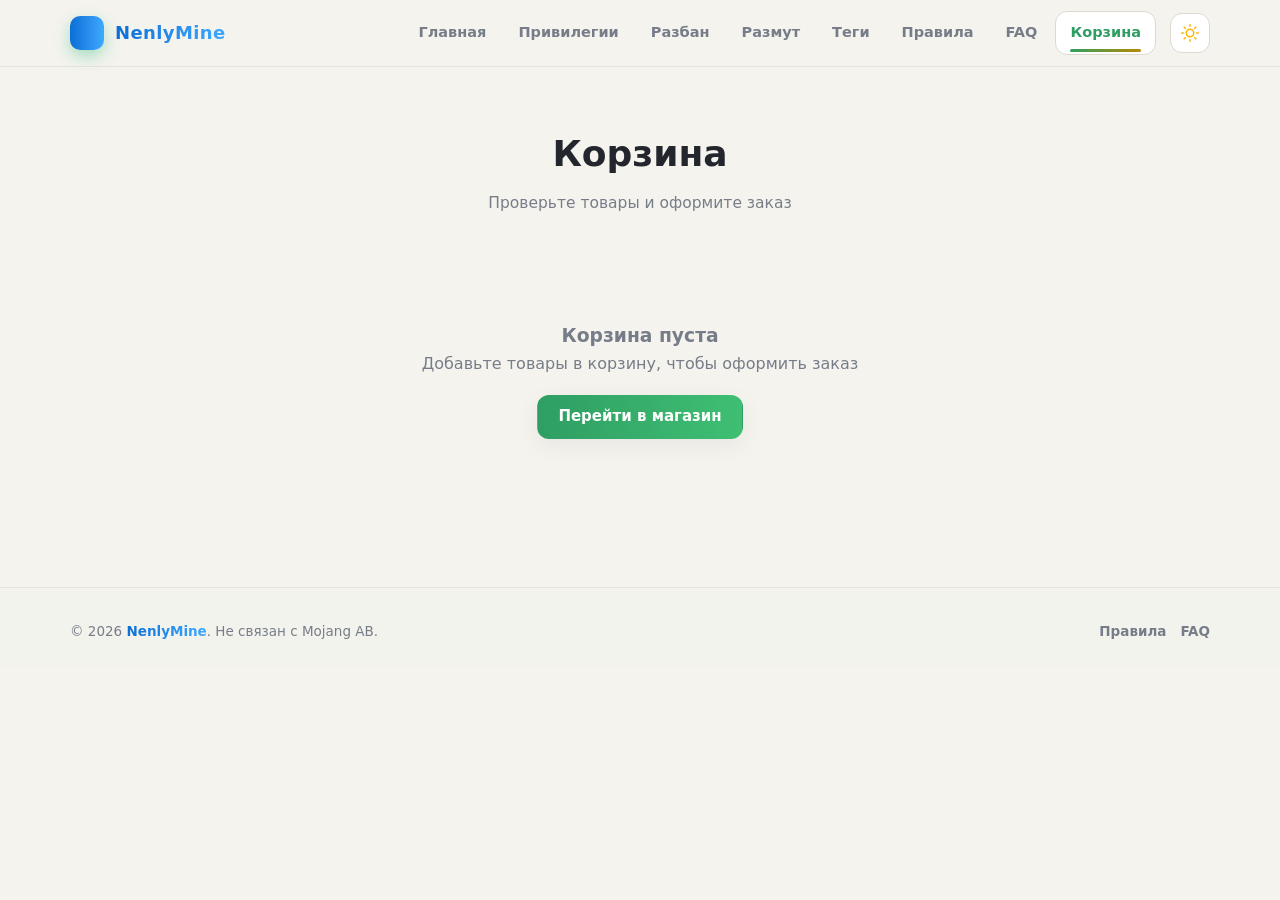
==== cart.html @ f36099b1 "Корзина: cart.html, переписанный script.js, кейсы и теги, batch-выдача с промокодами; .gitignore: pr" ====
<!DOCTYPE html>
<html lang="ru">
<head>
    <meta charset="UTF-8">
    <meta name="viewport" content="width=device-width, initial-scale=1.0">
    <title>NenlyMine — Корзина</title>
    <link rel="stylesheet" href="style.css?v=10">
    <script>try{if(localStorage.getItem('nenlymine-theme')==='dark'){document.documentElement.setAttribute('data-theme','dark');}}catch(e){}</script>
</head>
<body>
    <header class="site-header">
        <div class="container">
            <a href="index.html" class="logo">
                <span class="logo-block"></span>
                <span class="logo-text">NenlyMine</span>
            </a>
            <nav class="nav" id="siteNav">
                <a href="index.html">Главная</a>
                <a href="privileges.html">Привилегии</a>
                <a href="unban.html">Разбан</a>
                <a href="unmute.html">Размут</a>
                <a href="titles.html">Теги</a>
                <a href="rules.html">Правила</a>
                <a href="faq.html">FAQ</a>
                <a href="cart.html" class="active cart-link">
                    Корзина
                    <span id="cartBadge" class="cart-count" style="display:none"></span>
                </a>
            </nav>
            <button class="theme-toggle" id="themeToggle" type="button" aria-label="Переключить тему">
                <svg class="icon-moon" viewBox="0 0 24 24" width="18" height="18" fill="none" stroke="currentColor" stroke-width="2" stroke-linecap="round" stroke-linejoin="round"><path d="M21 12.79A9 9 0 1 1 11.21 3 7 7 0 0 0 21 12.79z"/></svg>
                <svg class="icon-sun" viewBox="0 0 24 24" width="18" height="18" fill="none" stroke="currentColor" stroke-width="2" stroke-linecap="round" stroke-linejoin="round"><circle cx="12" cy="12" r="5"/><line x1="12" y1="1" x2="12" y2="3"/><line x1="12" y1="21" x2="12" y2="23"/><line x1="4.22" y1="4.22" x2="5.64" y2="5.64"/><line x1="18.36" y1="18.36" x2="19.78" y2="19.78"/><line x1="1" y1="12" x2="3" y2="12"/><line x1="21" y1="12" x2="23" y2="12"/><line x1="4.22" y1="19.78" x2="5.64" y2="18.36"/><line x1="18.36" y1="5.64" x2="19.78" y2="4.22"/></svg>
            </button>
            <button class="hamburger" id="menuToggle" type="button" aria-label="Открыть меню" aria-expanded="false">
                <svg class="icon-burger" viewBox="0 0 24 24" width="18" height="18" fill="none" stroke="currentColor" stroke-width="2" stroke-linecap="round"><line x1="4" y1="7" x2="20" y2="7"/><line x1="4" y1="12" x2="20" y2="12"/><line x1="4" y1="17" x2="20" y2="17"/></svg>
                <svg class="icon-close" viewBox="0 0 24 24" width="18" height="18" fill="none" stroke="currentColor" stroke-width="2" stroke-linecap="round"><line x1="6" y1="6" x2="18" y2="18"/><line x1="18" y1="6" x2="6" y2="18"/></svg>
            </button>
        </div>
    </header>

    <main>
        <section class="page-hero">
            <div class="container">
                <h1 class="page-hero-title">Корзина</h1>
                <p class="page-hero-sub">Проверьте товары и оформите заказ</p>
            </div>
        </section>

        <section class="section">
            <div class="container container-narrow">
                <div class="cart-page">
                    <div id="cartEmpty" class="cart-empty">
                        
                        <h3>Корзина пуста</h3>
                        <p>Добавьте товары в корзину, чтобы оформить заказ</p>
                        <a href="privileges.html" class="btn btn-primary" style="margin-top:18px">Перейти в магазин</a>
                    </div>

                    <div id="cartList"></div>

                    <form id="orderForm" class="form-card">
                        <div class="card">
                            <h3 class="card-title">Оформление заказа</h3>

                            <div class="form-line">
                                <label for="nick">Ник игрока</label>
                                <input id="nick" name="nick" type="text" placeholder="Например: Steve" autocomplete="off" required>
                            </div>

                            <div id="qtyWrap" class="form-line" style="display:none">
                                <label for="qty">Количество кейсов</label>
                                <input id="qty" name="qty" type="number" min="1" max="999" value="1" inputmode="numeric">
                                <small class="form-hint">Применяется к каждому кейсу в корзине. С промокодом будет начислен бонус.</small>
                            </div>

                            <div id="promoWrap" class="form-line" style="display:none">
                                <label for="promo">Промокод</label>
                                <input id="promo" name="promo" type="text" placeholder="Необязательно" autocomplete="off" spellcheck="false">
                            </div>

                            <div class="cart-summary">
                                <div class="line">
                                    <span>Итого</span>
                                    <span class="price-total" id="cartSum">0 ₽</span>
                                </div>
                            </div>

                            <button type="submit" class="btn btn-primary btn-big">Оформить заказ</button>
                            <div id="orderResult" class="order-result"></div>

                            <details class="api-settings">
                                <summary>Настройки подключения</summary>
                                <div class="form-line">
                                    <label for="apiUrl">Адрес сервиса выдачи</label>
                                    <input id="apiUrl" name="api_url" type="text" spellcheck="false" autocomplete="off">
                                    <small class="form-hint">По умолчанию http://127.0.0.1:9898/give. Для выдачи с телефона укажите http://IP-компьютера:9898/give. Поле сохраняется только в этом браузере.</small>
                                </div>
                            </details>
                        </div>
                    </form>
                </div>
            </div>
        </section>
    </main>

    <footer class="site-footer">
        <div class="container">
            <p class="footer-note">© 2026 <span class="footer-brand">NenlyMine</span>. Не связан с Mojang AB.</p>
            <div class="footer-links">
                <a href="rules.html">Правила</a>
                <a href="faq.html">FAQ</a>
            </div>
        </div>
    </footer>

    <script src="script.js"></script>
</body>
</html>
---- style.css ----
/* ============================================================================
   NenlyMine — единая таблица стилей
   Светлая тема = :root, тёмная = [data-theme="dark"]. Переключение в script.js
   ========================================================================== */

/* ---------- Светлая тема (по умолчанию) ---------- */
:root {
    --bg: #F4F3EE;
    --bg-soft: #ECEAE3;
    --panel: #FFFFFF;
    --border: #E7E4DC;
    --border-strong: #DDD9CF;
    --hover: rgba(0,0,0,0.04);
    --badge-bg: #F1EFE8;

    --text: #23262c;
    --muted: #777D88;

    --green: #2F9E63;
    --green-deep: #1F7A4C;
    --green-soft: rgba(47,158,99,0.12);
    --gold: #B98A00;
    --red: #C74F4F;

    --grad-main: linear-gradient(90deg, #2F9E63, #B98A00);
    --shadow-soft: 0 14px 40px rgba(31,35,40,0.07);
    --shadow-hover: 0 22px 54px rgba(31,35,40,0.12);

    --header-bg: rgba(244,243,238,0.78);
    --footer-bg: rgba(244,243,238,0.6);
    --btn-buy: #22252B;
    --card-bad-bg: #FFFDF7;
    --scroll-thumb: #DAD6CB;
    --scroll-thumb-hover: #C6C1B3;

    --logo-grad: linear-gradient(90deg, #0B6ED6, #3FA9FF);

    /* Градиент-акцент (совпадает с --grad-main) */
    --grad: linear-gradient(90deg, #2F9E63, #B98A00);
    /* Фон иконок/кнопок */
    --icon-btn-bg: #FFFFFF;
    /* Полупрозрачная зелень для focus-visible */
    --green-soft-i: rgba(47,158,99,0.35);
    /* Мягкие цветные блики фона */
    --glow-a: rgba(47,158,99,0.10);
    --glow-b: rgba(185,138,0,0.10);
    /* Тень для цветных плашек (.thumb) */
    --shadow-color: rgba(31,35,40,0.18);

    --mc-green: #2E8B2E;
    --mc-gold: #C97F00;
    --mc-blue: #3B3BD9;
    --mc-cyan: #0FA3A3;
    --mc-light: #2FA52F;
    --mc-yellow: #A98F15;
    --mc-pink: #C74FC7;
    --mc-purple: #8F3C9E;
    --mc-red: #A02E2E;
    --mc-dark: #262A31;

    /* Цвета привилегий (светлая тема) */
    --mc-premium: #2E8B2E;
    --mc-creative: #C97F00;
    --mc-sraj: #0FA3A3;
    --mc-lord: #A98F15;
    --mc-delux: #C74FC7;
    --mc-tsar: #B07A00;
    --mc-imperator: #8F3C9E;
    --mc-legenda: #2E8B2E;
    --mc-povelitel: #A02E2E;
    --mc-vlastelin: #262A31;
    --mc-vladika: #0E7C7C;
}

/* ---------- Тёмная тема ---------- */
[data-theme="dark"] {
    --bg: #131419;
    --bg-soft: #191B22;
    --panel: #1F222B;
    --border: rgba(139,148,165,0.16);
    --border-strong: rgba(139,148,165,0.32);
    --hover: rgba(255,255,255,0.05);
    --badge-bg: #262A34;

    --text: #EEF1F6;
    --muted: #9AA3B1;

    --green: #4FC37F;
    --green-deep: #7FE0A6;
    --green-soft: rgba(79,195,127,0.16);
    --gold: #E2B53C;
    --red: #FF8585;

    --grad-main: linear-gradient(90deg, #4FC37F, #E2B53C);
    --shadow-soft: 0 14px 40px rgba(0,0,0,0.35);
    --shadow-hover: 0 22px 54px rgba(0,0,0,0.5);

    --header-bg: rgba(19,20,25,0.75);
    --footer-bg: rgba(19,20,25,0.6);
    --btn-buy: #2B3038;
    --card-bad-bg: #26222A;
    --scroll-thumb: #333A48;
    --scroll-thumb-hover: #414A5C;

    --logo-grad: linear-gradient(90deg, #6CC2FF, #FFFFFF);

    --grad: linear-gradient(90deg, #4FC37F, #E2B53C);
    --icon-btn-bg: #1F222B;
    --green-soft-i: rgba(79,195,127,0.40);
    --glow-a: rgba(79,195,127,0.12);
    --glow-b: rgba(226,181,60,0.10);
    --shadow-color: rgba(0,0,0,0.45);

    /* Цвета привилегий (тёмная тема — ярче) */
    --mc-dark: #EEF1F6;
    --mc-premium: #62D158;
    --mc-creative: #FFB454;
    --mc-sraj: #5EE7E7;
    --mc-lord: #F0D54F;
    --mc-delux: #FF8CFF;
    --mc-tsar: #FFC94D;
    --mc-imperator: #C77AFF;
    --mc-legenda: #7CFF7C;
    --mc-povelitel: #FF6B6B;
    --mc-vlastelin: #B8C0D0;
    --mc-vladika: #35E0E0;
}

/* ---------- Сброс и база ---------- */
* { margin: 0; padding: 0; box-sizing: border-box; }

html { -webkit-text-size-adjust: 100%; scroll-behavior: smooth; }

body {
    font-family: "Segoe UI", system-ui, -apple-system, Arial, sans-serif;
    background: var(--bg);
    color: var(--text);
    line-height: 1.6;
    overflow-x: hidden;
    transition: background .3s ease, color .3s ease;
}

/* Кнопки (база) */
.btn {
    display: inline-flex; align-items: center; justify-content: center; gap: 8px;
    padding: 11px 22px; border-radius: 12px;
    font-weight: 700; font-size: 15px; line-height: 1.2; text-decoration: none;
    cursor: pointer; border: 1px solid transparent; transition: transform .15s, box-shadow .2s, background .2s;
}
.btn:active { transform: translateY(1px); }
.btn-buy,
.btn-primary { background: var(--btn-buy); color: #fff; box-shadow: var(--shadow-soft); }
.btn-buy:hover,
.btn-primary:hover { box-shadow: var(--shadow-hover); }
.btn-outline { background: transparent; border-color: var(--border-strong); color: var(--text); }
.btn-outline:hover { border-color: var(--text); }
.btn-give { background: var(--grad-main); color: #fff; }

/* ---------- Контейнеры и сетки ---------- */
.container { width: 100%; max-width: 1180px; margin: 0 auto; padding: 0 20px; }
.container-narrow { max-width: 860px; }

.grid { display: grid; gap: 20px; grid-template-columns: repeat(auto-fill, minmax(250px, 1fr)); }
.grid-4 { grid-template-columns: repeat(auto-fill, minmax(230px, 1fr)); }
.grid-whole { grid-template-columns: 1fr; }

/* ---------- Шапка ---------- */
.site-header {
    position: sticky; top: 0; z-index: 200;
    background: var(--header-bg);
    backdrop-filter: blur(14px);
    -webkit-backdrop-filter: blur(14px);
    border-bottom: 1px solid var(--border);
}
.site-header .container {
    display: flex; align-items: center; gap: 18px; min-height: 62px; padding: 0 20px;
}

.logo { display: flex; align-items: center; gap: 10px; text-decoration: none; color: var(--text); }
.logo-block { width: 30px; height: 24px; border-radius: 6px; background: var(--logo-grad); box-shadow: inset 0 0 0 1px rgba(255,255,255,.25); }
.logo-text { font-weight: 800; font-size: 18px; letter-spacing: .4px; }

.nav { display: flex; align-items: center; gap: 4px; margin-left: auto; }
.nav a {
    position: relative; padding: 8px 12px; border-radius: 10px;
    color: var(--muted); text-decoration: none; font-size: 15px; font-weight: 600;
    transition: color .2s, background .2s;
}
.nav a:hover { color: var(--text); background: var(--hover); }
.nav a.active { color: var(--green); }
.nav a.active::after {
    content: ""; position: absolute; left: 12px; right: 12px; bottom: 2px; height: 2px;
    border-radius: 2px; background: var(--grad-main);
}

/* ----- Счётчик корзины в шапке ----- */
.cart-btn {
    position: relative; display: inline-flex; align-items: center; justify-content: center;
    width: 40px; height: 40px; border-radius: 12px; border: 1px solid var(--border-strong);
    background: var(--panel); color: var(--text); cursor: pointer; text-decoration: none;
    transition: transform .15s, box-shadow .2s;
}
.cart-btn:hover { box-shadow: var(--shadow-soft); }
.cart-btn svg { display: block; }
.cart-count {
    position: absolute; top: -7px; right: -7px; min-width: 20px; height: 20px; padding: 0 5px;
    display: flex; align-items: center; justify-content: center;
    background: linear-gradient(135deg, #FF5555, #FF8A55); color: #fff;
    font-size: 12px; font-weight: 800; border-radius: 10px;
    box-shadow: 0 0 0 2px var(--panel);
}
.cart-count.hidden { display: none; }

/* ---------- Переключатель темы ---------- */
.theme-toggle {
    display: inline-flex; align-items: center; justify-content: center;
    width: 40px; height: 40px; border-radius: 12px; border: 1px solid var(--border-strong);
    background: var(--panel); color: var(--text); cursor: pointer;
    transition: background .2s, transform .15s;
}
.theme-toggle:hover { background: var(--badge-bg); }
.theme-toggle svg { display: block; }
.icon-sun { color: #FFB300; }
[data-theme="dark"] .icon-sun { display: none; }
[data-theme="dark"] .icon-moon { display: none; }
:root:not([data-theme="dark"]) .icon-moon { display: none; }

/* =====================================================================
   Часть 2 — шапка, навигация, hero, карточки, правила, FAQ, кнопки, корзина
   ===================================================================== */

/* ---------- Общие ---------- */
.container { width: 100%; max-width: 1180px; margin: 0 auto; padding: 0 20px; }
.container-narrow { max-width: 860px; }

.site-header {
    position: sticky; top: 0; z-index: 100;
    background: var(--header-bg);
    backdrop-filter: blur(14px);
    -webkit-backdrop-filter: blur(14px);
    border-bottom: 1px solid var(--border);
}
.site-header .container {
    display: flex; align-items: center; justify-content: space-between;
    gap: 14px; height: 66px;
}

.logo { display: flex; align-items: center; gap: 11px; text-decoration: none; color: var(--text); font-weight: 800; font-size: 19px; }
.logo:focus-visible { outline: 2px solid var(--green-soft-i); outline-offset: 2px; }
.logo-block {
    width: 34px; height: 34px; border-radius: 10px;
    background: var(--logo-grad);
    box-shadow: 0 6px 16px rgba(16, 178, 105, 0.35);
}
[data-theme="dark"] .logo-block { box-shadow: 0 6px 16px rgba(79, 195, 127, 0.35); }
.logo-text { background: var(--logo-grad); -webkit-background-clip: text; background-clip: text; color: transparent; }

/* ---------- Навигация ---------- */
.nav { display: flex; align-items: center; gap: 4px; }
.nav a {
    position: relative; display: inline-flex; align-items: center; gap: 6px;
    padding: 9px 14px; border-radius: 12px;
    color: var(--muted); text-decoration: none;
    font-size: 14.5px; font-weight: 600;
    transition: color .2s, background .2s;
}
.nav a:hover { color: var(--text); background: var(--hover); }
.nav a.active { color: var(--green); }
.nav a.active::after {
    content: ""; position: absolute; left: 14px; right: 14px; bottom: 2px;
    height: 3px; border-radius: 3px; background: var(--grad);
}

/* Ссылка на корзину в шапке */
.cart-link {
    position: relative; font-size: 13.5px; font-weight: 700;
    padding: 7px 12px; border-radius: 12px;
    border: 1px solid var(--border-strong);
    background: var(--icon-btn-bg);
    color: var(--text);
    transition: border-color .2s, background .2s;
}
.cart-link:hover { border-color: var(--green); background: var(--hover); }
.cart-count {
    display: inline-flex; align-items: center; justify-content: center;
    min-width: 20px; height: 20px; padding: 0 6px;
    border-radius: 10px; background: var(--grad);
    color: #fff; font-size: 11.5px; font-weight: 800;
    margin-left: 2px; vertical-align: middle;
}
.cart-count.empty { display: none; }

/* ---------- Переключатель темы ---------- */
.theme-toggle {
    display: inline-flex; align-items: center; justify-content: center;
    width: 40px; height: 40px; border-radius: 12px;
    border: 1px solid var(--border-strong);
    background: var(--icon-btn-bg);
    color: var(--muted); cursor: pointer;
    transition: color .2s, border-color .2s, background .2s;
}
.theme-toggle:hover { color: var(--text); border-color: var(--green); }
.theme-toggle svg { pointer-events: none; }
.icon-sun { display: none; }
[data-theme="dark"] .icon-sun { display: block; }
[data-theme="dark"] .icon-moon { display: none; }

/* ---------- Гамбургер (мобильное меню) ---------- */
.hamburger {
    display: none;
    width: 40px; height: 40px; border-radius: 12px;
    border: 1px solid var(--border-strong);
    background: var(--icon-btn-bg); color: var(--text);
    align-items: center; justify-content: center; cursor: pointer;
}
.hamburger svg { pointer-events: none; }
.icon-close { display: none; }

/* ---------- Hero (главная) ---------- */
.hero { padding: 82px 0 66px; text-align: center; }
.hero-title { font-size: clamp(34px, 6vw, 56px); line-height: 1.14; font-weight: 800; margin-bottom: 18px; }
.hero-title span { background: var(--grad); -webkit-background-clip: text; background-clip: text; color: transparent; }
.hero-sub { max-width: 620px; margin: 0 auto 30px; color: var(--muted); font-size: 17px; line-height: 1.65; }
.hero-buttons { display: flex; gap: 14px; justify-content: center; flex-wrap: wrap; }

/* ---------- Hero внутренних страниц ---------- */
.page-hero { padding: 58px 0 34px; text-align: center; }
.page-hero-title { font-size: clamp(26px, 4vw, 36px); font-weight: 800; margin-bottom: 8px; }
.page-hero-sub { color: var(--muted); font-size: 15.5px; }

/* ---------- Секции ---------- */
.section { padding: 26px 0 60px; }
.section-title { font-size: clamp(22px, 3vw, 28px); font-weight: 800; margin-bottom: 8px; }
.section-sub { color: var(--muted); margin-bottom: 26px; }
.section-alt { position: relative; }
.section-alt::before {
    content: ""; position: absolute; inset: 0; z-index: -1;
    background:
        radial-gradient(600px 260px at 15% 0%, var(--glow-a), transparent 60%),
        radial-gradient(600px 280px at 90% 100%, var(--glow-b), transparent 60%);
}

/* ---------- Сетки ---------- */
.grid { display: grid; gap: 22px; }
.grid-4 { grid-template-columns: repeat(auto-fill, minmax(248px, 1fr)); }
.grid-whole { grid-template-columns: 1fr; }

/* ---------- Карточки ---------- */
.card {
    --c: #2F9E63;
    display: flex; flex-direction: column;
    background: var(--panel);
    border: 1px solid var(--border);
    border-radius: 18px;
    padding: 24px 22px 28px;
    box-shadow: var(--shadow-soft);
    transition: transform .22s cubic-bezier(.2,.75,.3,1), box-shadow .22s, border-color .22s;
    position: relative;
    overflow: hidden;
}
.card::before {
    content: ""; position: absolute; top: 0; left: 0; right: 0; height: 3px;
    background: linear-gradient(90deg, var(--c, #2F9E63), transparent);
}
.card:hover { transform: translateY(-6px); box-shadow: var(--shadow-hover); border-color: var(--border-strong); }

/* Карточка-ссылка (главная + навигация) */
.card-link { text-decoration: none; color: inherit; }

.thumb {
    width: 56px; height: 56px; border-radius: 14px;
    display: flex; align-items: center; justify-content: center;
    font-size: 26px; font-weight: 800; color: #fff; margin-bottom: 16px;
    box-shadow: 0 8px 20px var(--shadow-color);
}
.card-badge {
    position: absolute; top: 18px; right: 18px;
    font-size: 11.5px; font-weight: 800; letter-spacing: .6px;
    padding: 5px 11px; border-radius: 999px;
    background: var(--badge-bg); color: var(--c, var(--gold));
    border: 1px solid var(--border-strong); text-transform: uppercase;
}
.overlay-name { position: relative; }
.overlay-name::after {
    content: ""; position: absolute; inset: 0;
    background: linear-gradient(180deg, transparent 30%, var(--panel));
    pointer-events: none; opacity: 0; transition: opacity .2s;
}

.card-title { font-size: 20px; font-weight: 800; margin: 4px 0 10px; }
.card-desc { color: var(--muted); font-size: 14.5px; line-height: 1.55; flex: 1; }
.card-price { font-size: 23px; font-weight: 800; margin: 16px 0 4px; }
.card-price small { font-size: 13px; color: var(--muted); font-weight: 600; }
.card-link-go { margin-top: 16px; font-weight: 700; color: var(--c, var(--green)); font-size: 14.5px; }
.card-link-go::after { content: " →"; }

/* Список возможностей привилегий */
.card-features { list-style: none; margin: 10px 0 16px; display: grid; gap: 9px; }
.card-features li {
    position: relative; padding-left: 24px;
    color: var(--text); font-size: 14.5px;
}
.card-features li::before {
    content: ""; position: absolute; left: 0; top: 5px;
    width: 7px; height: 7px; border-radius: 50%;
    background: var(--green); box-shadow: 0 0 0 3px var(--green-soft);
}

/* Цветные заголовки привилегий */
.card-title.premium { color: var(--mc-premium); }
.card-title.creative { color: var(--mc-creative); }
.card-title.sraj { color: var(--mc-sraj); }
.card-title.lord { color: var(--mc-lord); }
.card-title.delux { color: var(--mc-delux); }
.card-title.tsar { color: var(--mc-tsar); }
.card-title.imperator { color: var(--mc-imperator); }
.card-title.legenda { color: var(--mc-legenda); }
.card-title.povelitel { color: var(--mc-povelitel); }
.card-title.vlastelin { color: var(--mc-vlastelin); }
.card-title.vladika { color: var(--mc-vladika); }
.card-title.guard { color: var(--mc-sraj); }
.card-title.overlord { color: var(--mc-povelitel); }
.card-title.king { color: var(--mc-tsar); }
.card-title.emperor { color: var(--mc-imperator); }
.card-title.legend { color: var(--mc-legenda); }
.card-title.deluxe { color: var(--mc-delux); }
.card-title.master { color: var(--mc-vlastelin); }
.card-title.sovereign { color: var(--mc-vladika); }
.card-title.helper { color: var(--mc-gold); }
.card-title.overlay-name { color: var(--text) !important; }

:root{--shadow-soft:0 6px 24px rgba(20,22,28,.06)}
[data-theme="dark"]{--shadow-soft:0 10px 30px rgba(0,0,0,.4)}

/* ---------- Кнопки ---------- */
.btn{display:inline-flex;align-items:center;justify-content:center;gap:8px;
    min-height:44px;padding:0 20px;border-radius:12px;border:1px solid transparent;
    font-weight:700;font-size:15px;line-height:1;cursor:pointer;text-decoration:none;
    transition:transform .15s,box-shadow .2s,background .2s,color .2s,border-color .2s}
.btn:active{transform:translateY(1px)}
.btn-primary{background:linear-gradient(90deg,#2F9E63,#3FBF73);color:#fff;box-shadow:var(--shadow-soft)}
.btn-primary:hover{box-shadow:0 8px 26px rgba(47,158,99,.35)}
.btn-outline{background:transparent;border-color:var(--border-strong);color:var(--text)}
.btn-outline:hover{border-color:var(--green-deep);color:var(--green-deep)}
.btn-buy{background:linear-gradient(90deg,#2F9E63,#3FBF73);color:#fff}
.btn-cart{background:var(--panel);border-color:var(--border-strong);color:var(--text)}
.btn-cart:hover{border-color:var(--green-deep);color:var(--green-deep)}
.btn:disabled{opacity:.55;cursor:wait}
.btn-big{min-height:52px;padding:0 30px;font-size:16px;border-radius:14px}

/* ---------- Карточки товаров ---------- */
.grid{display:grid;gap:22px}
.grid-4{grid-template-columns:repeat(auto-fill,minmax(248px,1fr))}
.grid-whole{grid-template-columns:1fr}

.card{--c:#2F9E63;position:relative;display:flex;flex-direction:column;gap:12px;
    padding:26px 24px;border-radius:20px;border:1px solid var(--border);
    background:var(--panel);overflow:hidden}
.card::before{content:"";position:absolute;inset:0;opacity:.06;pointer-events:none;
    background:radial-gradient(340px 160px at 120% -10%,var(--c),transparent 70%)}
.card:hover{box-shadow:0 14px 34px rgba(20,22,28,.08)}

.card-badge{align-self:flex-start;padding:5px 12px;border-radius:99px;
    background:color-mix(in srgb,var(--c) 14%,transparent);color:var(--c);
    font-size:12px;font-weight:700;letter-spacing:.3px;text-transform:uppercase}
.card-title{font-size:22px;font-weight:800}
.card-desc{color:var(--muted);font-size:14px;line-height:1.6}
.card-price{font-size:26px;font-weight:800;margin-top:auto}
.card-price small{display:block;font-size:12px;color:var(--muted);font-weight:600}
.card-features{list-style:none;display:flex;flex-direction:column;gap:7px;margin:2px 0;font-size:14px}
.card-features li{display:flex;gap:9px;align-items:flex-start;color:var(--muted)}
.card-features li::before{content:"✓";color:var(--green-deep);font-weight:800;flex-shrink:0}
.card-link{text-decoration:none;color:inherit}
.card-link:hover{transform:translateY(-2px)}
.card-link-go{display:inline-flex;align-items:center;gap:5px;color:var(--green-deep);font-weight:600;font-size:14px;margin-top:6px}
.card-link-give{text-decoration:none}
.overlay-name{position:relative}
.overlay-name::before{content:attr(data-overlay);position:absolute;top:-14px;left:0;font-size:11px;color:var(--muted)}

.thumb{width:54px;height:54px;border-radius:14px;display:flex;align-items:center;justify-content:center;
    font-size:22px;font-weight:800;color:#fff;flex-shrink:0}
[data-theme="dark"] .thumb{color:#0d0f14}

/* Цветные названия привилегий */
.card-title.premium{color:var(--mc-green)}
.card-title.creative{color:var(--mc-gold)}
.card-title.straj{color:var(--mc-cyan)}
.card-title.lord{color:var(--mc-yellow)}
.card-title.delux{color:var(--mc-pink)}
.card-title.tsar{color:var(--mc-gold)}
.card-title.imperator{color:var(--mc-purple)}
.card-title.legenda{color:var(--mc-green)}
.card-title.povelitel{color:var(--mc-red)}
.card-title.vlastelin{color:var(--mc-dark)}
.card-title.vladika{color:var(--mc-cyan)}
.card-title.sovereign{color:var(--mc-gold)}
.card-title.emperor{color:var(--mc-purple)}
.card-title.master{color:var(--mc-red)}
.card-title.legend{color:var(--mc-green)}
.card-title.deluxe{color:var(--mc-pink)}
.card-title.guard{color:var(--mc-cyan)}
.card-title.helper{color:var(--mc-gold)}
.card-title.king{color:var(--mc-gold)}
.card-title.lord_rank{color:var(--mc-yellow)}
.card-title.overlord{color:var(--mc-red)}

/* Счётчик "В корзину": блоковая строка на мобильных */
.buy-row{display:flex;gap:10px;margin-top:auto}
.buy-row .btn{flex:1}
.buy-row .btn-buy{flex:1}

/* =====================================================================
   Часть 4 — футер, формы, правила, FAQ, страницы сервисов, корзина, адаптив
   ===================================================================== */

/* ---------- Футер ---------- */
.site-footer { margin-top: 42px; border-top: 1px solid var(--border);
    padding: 33px 0 24px; background: var(--footer-bg); }
.site-footer .container { display: flex; align-items: center;
    justify-content: space-between; gap: 18px; flex-wrap: wrap; }
.footer-note { color: var(--muted); font-size: 13.5px; }
.footer-brand { font-weight: 800;
    background: var(--logo-grad); -webkit-background-clip: text; background-clip: text; color: transparent; }
.footer-links { display: flex; gap: 14px; flex-wrap: wrap; }
.footer-links a { color: var(--muted); text-decoration: none; font-size: 13.5px; font-weight: 600; }
.footer-links a:hover { color: var(--text); }

/* ---------- Хлебные крошки ---------- */
.breadcrumbs { display: flex; align-items: center; gap: 7px; flex-wrap: wrap;
    color: var(--muted); font-size: 13px; margin-bottom: 14px; }
.breadcrumbs a { color: var(--muted); text-decoration: none; font-weight: 600; }
.breadcrumbs a:hover { color: var(--text); }
.breadcrumbs .sep { opacity: .45; }
.breadcrumbs .current { color: var(--text); font-weight: 600; }

/* ---------- Формы (сервисы: разбан/размут, корзина) ---------- */
.form-card { max-width: 520px; margin: 0 auto; }
.form-card .card { padding: 26px; }
.form-line { margin-bottom: 18px; }
.form-line label { display: block; font-size: 13px; font-weight: 700;
    color: var(--muted); margin-bottom: 8px; letter-spacing: .2px; }
.form-line .hint { font-size: 12px; color: var(--muted); margin-top: 6px; }

input[type="text"], input[type="email"], input[type="password"],
input[type="number"], input[type="tel"], select, textarea {
    width: 100%; min-height: 48px; padding: 12px 14px;
    border: 1px solid var(--border-strong); border-radius: 14px;
    background: var(--icon-btn-bg); color: var(--text);
    font-size: 15px; font-family: inherit;
    transition: border-color .2s, box-shadow .2s, background .2s;
}
input:focus, select:focus, textarea:focus {
    outline: none; border-color: var(--green-deep);
    box-shadow: 0 0 0 4px var(--green-soft);
}
textarea { min-height: 108px; resize: vertical; }
.input-row { display: flex; gap: 12px; }
.input-row .form-line { flex: 1; }
.form-actions { display: flex; gap: 12px; align-items: center; margin-top: 8px; }
.form-actions .btn { flex: 1; }

/* Сообщение после отправки */
.form-result { display: none; margin-top: 16px; padding: 13px 15px;
    border-radius: 13px; font-size: 14px; font-weight: 600; line-height: 1.5; }
.form-result.ok { display: block; background: var(--green-soft);
    color: var(--green-deep); border: 1px solid color-mix(in srgb,var(--green) 30%,transparent); }
.form-result.bad { display: block; background: color-mix(in srgb,var(--red) 10%,transparent);
    color: var(--red); border: 1px solid color-mix(in srgb,var(--red) 30%,transparent); }

/* Текущее значение команды (превью перед выдачей) */
.preview-box { margin-top: 18px; padding: 12px 14px; border-radius: 12px;
    border: 1px dashed var(--border-strong); background: var(--icon-btn-bg);
    font-family: "Cascadia Code", "Consolas", monospace; font-size: 13px;
    color: var(--green-deep); word-break: break-all; }
.preview-box .row { font-size: 12px; color: var(--muted); margin-top: 6px; }

/* ---------- Правила ---------- */
.rules-block { display: flex; flex-direction: column; gap: 28px; max-width: 780px; margin: 0 auto; }
.rules-title { font-size: 22px; font-weight: 800; margin-bottom: 14px;
    display: flex; align-items: center; gap: 10px; }
.rules-title .num { width: 34px; height: 34px; border-radius: 10px; flex-shrink: 0;
    display: inline-flex; align-items: center; justify-content: center;
    font-size: 16px; font-weight: 800; color: #fff;
    background: linear-gradient(135deg, var(--green-deep), var(--green)); }
.rule-item { display: flex; align-items: flex-start; gap: 14px;
    padding: 15px 18px; border: 1px solid var(--border);
    background: var(--icon-btn-bg); border-radius: 14px; }
.rule-item:hover { border-color: var(--border-strong); }
.rule-item .rule-num { font-size: 14px; font-weight: 800; color: var(--green-deep);
    background: var(--green-soft); border-radius: 9px; padding: 4px 9px; flex-shrink: 0; }
.rule-text { color: var(--text); font-size: 14.5px; line-height: 1.6; }
.rule-split { display: flex; flex-direction: column; gap: 8px; }

/* ---------- FAQ ---------- */
.faq-block { max-width: 720px; margin: 0 auto; display: flex; flex-direction: column; gap: 12px; }
.faq-item { border: 1px solid var(--border); border-radius: 15px; overflow: hidden;
    background: var(--icon-btn-bg); }
.faq-q { width: 100%; display: flex; align-items: center; gap: 12px; padding: 16px 18px;
    background: none; border: 0; color: var(--text); font-size: 15.5px;
    font-weight: 700; font-family: inherit; text-align: left; cursor: pointer; }
.faq-q:hover { background: var(--hover); }
.faq-q .faq-arrow { margin-left: auto; transition: transform .25s; color: var(--muted); }
.faq-item.open .faq-arrow { transform: rotate(180deg); }
.faq-a { display: none; padding: 0 18px 16px; color: var(--muted); font-size: 14px; line-height: 1.65; }
.faq-item.open .faq-a { display: block; }

/* ---------- Страница корзины ---------- */
.cart-page { max-width: 640px; margin: 0 auto; }
.cart-widget { position: fixed; right: 18px; bottom: 18px; z-index: 150;
    display: inline-flex; align-items: center; gap: 10px; }
.cart-widget .cart-count { position: static; }

.cart-item { display: flex; align-items: center; gap: 14px;
    padding: 14px 16px; border: 1px solid var(--border);
    background: var(--icon-btn-bg); border-radius: 14px; margin-bottom: 10px; }
.cart-item .thumb { width: 46px; height: 46px; font-size: 18px; border-radius: 11px; }
.cart-item-info { flex: 1; min-width: 0; }
.cart-item-name { font-size: 14.5px; font-weight: 700; }
.cart-item-meta { font-size: 12.5px; color: var(--muted); margin-top: 3px; }
.cart-item .cart-del { flex-shrink: 0; width: 34px; height: 34px; border-radius: 10px;
    display: inline-flex; align-items: center; justify-content: center;
    border: 1px solid var(--border); background: none; color: var(--muted);
    cursor: pointer; transition: color .2s, border-color .2s, background .2s; }
.cart-item .cart-del:hover { color: var(--red); border-color: color-mix(in srgb,var(--red) 50%,transparent); }

.cart-empty { text-align: center; padding: 46px 20px; color: var(--muted); }
.cart-empty .cart-empty-emoji { font-size: 40px; margin-bottom: 12px; }
.cart-summary { margin-top: 20px; padding-top: 18px;
    border-top: 1px solid var(--border); }
.cart-summary .line { display: flex; align-items: center; justify-content: space-between;
    font-size: 14px; margin-bottom: 14px; color: var(--muted); }
.cart-summary .line .price-total { font-size: 22px; font-weight: 800; color: var(--text); }
.cart-summary .line .price-total small { font-size: 12px; color: var(--muted); font-weight: 600; }
.cart-summary .line.old .price-old { text-decoration: line-through; color: var(--muted); font-size: 16px; }
.cart-summary .line.discount .discount-val { color: var(--green-deep); font-weight: 800; }

/* Промокод */
.promo-field { display: flex; gap: 10px; align-items: center; }
.promo-field input { flex: 1; text-transform: uppercase; }
.promo-field .btn { flex-shrink: 0; padding: 0 20px; min-height: 48px; }
.promo-msg { margin-top: 10px; font-size: 13px; font-weight: 700; }
.promo-msg.ok { color: var(--green-deep); }
.promo-msg.bad { color: var(--red); }

/* Лента корзины в шапке — бейдж */
.cart-badge-dot { position: absolute; top: -3px; right: -3px; min-width: 17px; height: 17px;
    padding: 0 4px; border-radius: 9px; background: linear-gradient(135deg, var(--red), #FF6F6F);
    color: #fff; font-size: 10.5px; font-weight: 800;
    display: inline-flex; align-items: center; justify-content: center;
    box-shadow: 0 0 0 2px var(--panel); }

/* ---------- Адаптив ---------- */
@media (max-width: 960px) {
    .grid-4 { grid-template-columns: repeat(auto-fill, minmax(235px, 1fr)); }
    .hero-title { font-size: 40px; }
}

@media (max-width: 720px) {
    .container { padding: 0 16px; }
    .nav { position: fixed; top: 0; right: 0; bottom: 0; width: 280px; z-index: 120;
        flex-direction: column; align-items: stretch; gap: 4px;
        background: var(--panel); padding: 78px 18px 24px;
        box-shadow: var(--shadow-hover);
        transform: translateX(100%);
        transition: transform .28s cubic-bezier(.3,.8,.3,1); }
    .nav.open { transform: translateX(0); }
    .nav a { padding: 12px 14px; font-size: 16px; }
    .nav a.active::after { display: none; }
    .hamburger { display: inline-flex; }
    .hide-on-mobile { display: none !important; }
    .hero { padding: 62px 0 48px; }
    .hero-title { font-size: 34px; }
    .hero-buttons { flex-direction: column; align-items: stretch; }
    .input-row { flex-direction: column; gap: 12px; }
    .site-footer .container { flex-direction: column; text-align: center; }
}

/* =====================================================================
   Часть 5 - служебные классы, которые создаёт script.js
   ===================================================================== */

/* Кнопка "В корзину" на карточках товаров.
   Самую кнопку красит соседний класс (.btn-buy / .btn-outline),
   .btn-add-cart — только хук для скрипта и состояние "уже добавлено". */
.btn-add-cart { cursor: pointer; }
.btn-add-cart.is-added { border-color: var(--green-deep); color: var(--green-deep); }


/* Тип товара в корзине */
.cart-kind {
    flex-shrink: 0; display: inline-flex; align-items: center; justify-content: center;
    min-width: 78px; padding: 6px 10px; border-radius: 10px;
    font-size: 11.5px; font-weight: 800; letter-spacing: .3px; text-transform: uppercase;
    border: 1px solid var(--border); background: var(--hover); color: var(--muted);
}
.cart-kind.is-group { color: var(--green-deep); border-color: color-mix(in srgb, var(--green) 35%, transparent); }
.cart-kind.is-case  { color: var(--gold); border-color: color-mix(in srgb, var(--gold) 35%, transparent); }
.cart-kind.is-tag   { color: var(--muted); }

/* Результат оформления заказа */
.order-result {
    display: none; margin-top: 16px; padding: 13px 16px; border-radius: 12px;
    font-size: 14px; font-weight: 700; line-height: 1.5;
    border: 1px solid var(--border); background: var(--hover); color: var(--text);
}
.order-result.ok  { color: var(--green-deep); border-color: color-mix(in srgb, var(--green) 40%, transparent); background: var(--green-soft); }
.order-result.bad { color: var(--red); border-color: color-mix(in srgb, var(--red) 40%, transparent); background: color-mix(in srgb, var(--red) 10%, transparent); }

/* Всплывающее уведомление */
.toast {
    position: fixed; left: 50%; bottom: 26px; transform: translate(-50%, 20px);
    z-index: 300; max-width: min(92vw, 460px);
    padding: 13px 20px; border-radius: 14px;
    background: var(--panel); color: var(--text);
    border: 1px solid var(--border-strong); box-shadow: var(--shadow-hover);
    font-size: 14px; font-weight: 700; text-align: center;
    opacity: 0; pointer-events: none; transition: opacity .25s, transform .25s;
}
.toast.show { opacity: 1; transform: translate(-50%, 0); }

@media (max-width: 560px) {
    .cart-kind { min-width: 66px; font-size: 10.5px; padding: 5px 8px; }
    .toast { left: 16px; right: 16px; transform: translateY(20px); max-width: none; }
    .toast.show { transform: translateY(0); }
}
/* Настройки подключения (блок на странице корзины) */
.form-hint { display: block; margin-top: 6px; font-size: 12.5px; font-weight: 500; color: var(--muted); line-height: 1.5; }
.api-settings { margin-top: 18px; padding-top: 16px; border-top: 1px solid var(--border); }
.api-settings > summary {
    cursor: pointer; font-size: 13px; font-weight: 700; color: var(--muted);
    list-style: none; display: inline-flex; align-items: center; gap: 7px;
    padding: 6px 10px; border-radius: 9px; border: 1px solid var(--border);
    transition: color .2s, border-color .2s;
}
.api-settings > summary::-webkit-details-marker { display: none; }
.api-settings > summary::before { content: "+"; font-size: 15px; line-height: 1; color: var(--green-deep); }
.api-settings[open] > summary::before { content: "-"; }
.api-settings > summary:hover { color: var(--text); border-color: var(--border-strong); }
.api-settings .form-line { margin-top: 14px; }
.api-settings input { font-family: ui-monospace, SFMono-Regular, Menlo, Consolas, monospace; font-size: 13.5px; }
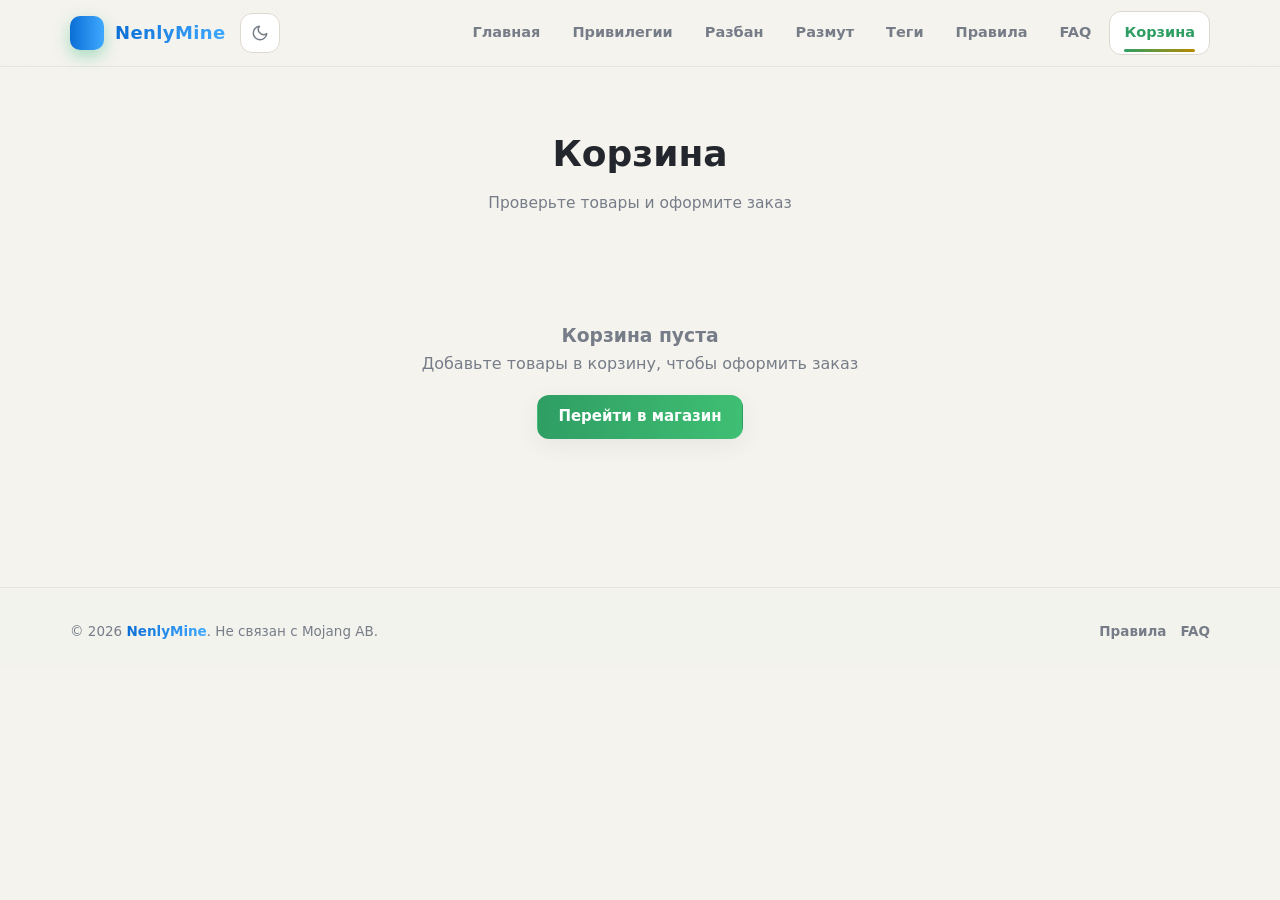
==== commit 4a16e5bf: "Шапка: навигация внутри .container (была вторым рядом от левого края), бургер переключает иконки, мо" ====
--- a/cart.html
+++ b/cart.html
@@ -14,6 +14,10 @@
                 <span class="logo-block"></span>
                 <span class="logo-text">NenlyMine</span>
             </a>
+            <button class="theme-toggle" id="themeToggle" type="button" aria-label="Переключить тему">
+                <svg class="icon-moon" viewBox="0 0 24 24" width="18" height="18" fill="none" stroke="currentColor" stroke-width="2" stroke-linecap="round" stroke-linejoin="round"><path d="M21 12.79A9 9 0 1 1 11.21 3 7 7 0 0 0 21 12.79z"/></svg>
+                <svg class="icon-sun" viewBox="0 0 24 24" width="18" height="18" fill="none" stroke="currentColor" stroke-width="2" stroke-linecap="round" stroke-linejoin="round"><circle cx="12" cy="12" r="5"/><line x1="12" y1="1" x2="12" y2="3"/><line x1="12" y1="21" x2="12" y2="23"/><line x1="4.22" y1="4.22" x2="5.64" y2="5.64"/><line x1="18.36" y1="18.36" x2="19.78" y2="19.78"/><line x1="1" y1="12" x2="3" y2="12"/><line x1="21" y1="12" x2="23" y2="12"/><line x1="4.22" y1="19.78" x2="5.64" y2="18.36"/><line x1="18.36" y1="5.64" x2="19.78" y2="4.22"/></svg>
+            </button>
             <nav class="nav" id="siteNav">
                 <a href="index.html">Главная</a>
                 <a href="privileges.html">Привилегии</a>
@@ -23,14 +27,10 @@
                 <a href="rules.html">Правила</a>
                 <a href="faq.html">FAQ</a>
                 <a href="cart.html" class="active cart-link">
-                    Корзина
-                    <span id="cartBadge" class="cart-count" style="display:none"></span>
+                Корзина
+                <span id="cartBadge" class="cart-count" style="display:none"></span>
                 </a>
             </nav>
-            <button class="theme-toggle" id="themeToggle" type="button" aria-label="Переключить тему">
-                <svg class="icon-moon" viewBox="0 0 24 24" width="18" height="18" fill="none" stroke="currentColor" stroke-width="2" stroke-linecap="round" stroke-linejoin="round"><path d="M21 12.79A9 9 0 1 1 11.21 3 7 7 0 0 0 21 12.79z"/></svg>
-                <svg class="icon-sun" viewBox="0 0 24 24" width="18" height="18" fill="none" stroke="currentColor" stroke-width="2" stroke-linecap="round" stroke-linejoin="round"><circle cx="12" cy="12" r="5"/><line x1="12" y1="1" x2="12" y2="3"/><line x1="12" y1="21" x2="12" y2="23"/><line x1="4.22" y1="4.22" x2="5.64" y2="5.64"/><line x1="18.36" y1="18.36" x2="19.78" y2="19.78"/><line x1="1" y1="12" x2="3" y2="12"/><line x1="21" y1="12" x2="23" y2="12"/><line x1="4.22" y1="19.78" x2="5.64" y2="18.36"/><line x1="18.36" y1="5.64" x2="19.78" y2="4.22"/></svg>
-            </button>
             <button class="hamburger" id="menuToggle" type="button" aria-label="Открыть меню" aria-expanded="false">
                 <svg class="icon-burger" viewBox="0 0 24 24" width="18" height="18" fill="none" stroke="currentColor" stroke-width="2" stroke-linecap="round"><line x1="4" y1="7" x2="20" y2="7"/><line x1="4" y1="12" x2="20" y2="12"/><line x1="4" y1="17" x2="20" y2="17"/></svg>
                 <svg class="icon-close" viewBox="0 0 24 24" width="18" height="18" fill="none" stroke="currentColor" stroke-width="2" stroke-linecap="round"><line x1="6" y1="6" x2="18" y2="18"/><line x1="18" y1="6" x2="6" y2="18"/></svg>
--- a/style.css
+++ b/style.css
@@ -165,12 +165,19 @@
 .grid-whole { grid-template-columns: 1fr; }
 
 /* ---------- Шапка ---------- */
+/* blur вынесен в ::before: backdrop-filter на самом .site-header делает его
+   containing block для position:fixed — мобильная панель меню не смогла бы
+   растянуться на весь экран. */
 .site-header {
     position: sticky; top: 0; z-index: 200;
+    background: transparent;
+    border-bottom: 1px solid var(--border);
+}
+.site-header::before {
+    content: ""; position: absolute; inset: 0; z-index: -1;
     background: var(--header-bg);
     backdrop-filter: blur(14px);
     -webkit-backdrop-filter: blur(14px);
-    border-bottom: 1px solid var(--border);
 }
 .site-header .container {
     display: flex; align-items: center; gap: 18px; min-height: 62px; padding: 0 20px;
@@ -219,11 +226,8 @@
     transition: background .2s, transform .15s;
 }
 .theme-toggle:hover { background: var(--badge-bg); }
-.theme-toggle svg { display: block; }
-.icon-sun { color: #FFB300; }
-[data-theme="dark"] .icon-sun { display: none; }
-[data-theme="dark"] .icon-moon { display: none; }
-:root:not([data-theme="dark"]) .icon-moon { display: none; }
+/* Показ иконок темы задан ниже, в части 2: в светлой теме видна луна,
+   в тёмной — солнце. Дублирующие правила здесь гасили обе иконки. */
 
 /* =====================================================================
    Часть 2 — шапка, навигация, hero, карточки, правила, FAQ, кнопки, корзина
@@ -235,10 +239,14 @@
 
 .site-header {
     position: sticky; top: 0; z-index: 100;
+    background: transparent;
+    border-bottom: 1px solid var(--border);
+}
+.site-header::before {
+    content: ""; position: absolute; inset: 0; z-index: -1;
     background: var(--header-bg);
     backdrop-filter: blur(14px);
     -webkit-backdrop-filter: blur(14px);
-    border-bottom: 1px solid var(--border);
 }
 .site-header .container {
     display: flex; align-items: center; justify-content: space-between;
@@ -314,7 +322,10 @@
     align-items: center; justify-content: center; cursor: pointer;
 }
 .hamburger svg { pointer-events: none; }
+.icon-burger { display: block; }
 .icon-close { display: none; }
+.hamburger.active .icon-burger { display: none; }
+.hamburger.active .icon-close { display: block; }
 
 /* ---------- Hero (главная) ---------- */
 .hero { padding: 82px 0 66px; text-align: center; }
@@ -657,13 +668,18 @@
 
 @media (max-width: 720px) {
     .container { padding: 0 16px; }
+    /* Закрытая панель уходит за правый край и создаёт горизонтальную
+       прокрутку всей страницы — гасим её на корне. */
+    html { overflow-x: hidden; }
     .nav { position: fixed; top: 0; right: 0; bottom: 0; width: 280px; z-index: 120;
         flex-direction: column; align-items: stretch; gap: 4px;
         background: var(--panel); padding: 78px 18px 24px;
         box-shadow: var(--shadow-hover);
+        overflow-y: auto;
         transform: translateX(100%);
-        transition: transform .28s cubic-bezier(.3,.8,.3,1); }
-    .nav.open { transform: translateX(0); }
+        visibility: hidden; pointer-events: none;
+        transition: transform .28s cubic-bezier(.3,.8,.3,1), visibility .28s; }
+    .nav.open { transform: translateX(0); visibility: visible; pointer-events: auto; }
     .nav a { padding: 12px 14px; font-size: 16px; }
     .nav a.active::after { display: none; }
     .hamburger { display: inline-flex; }
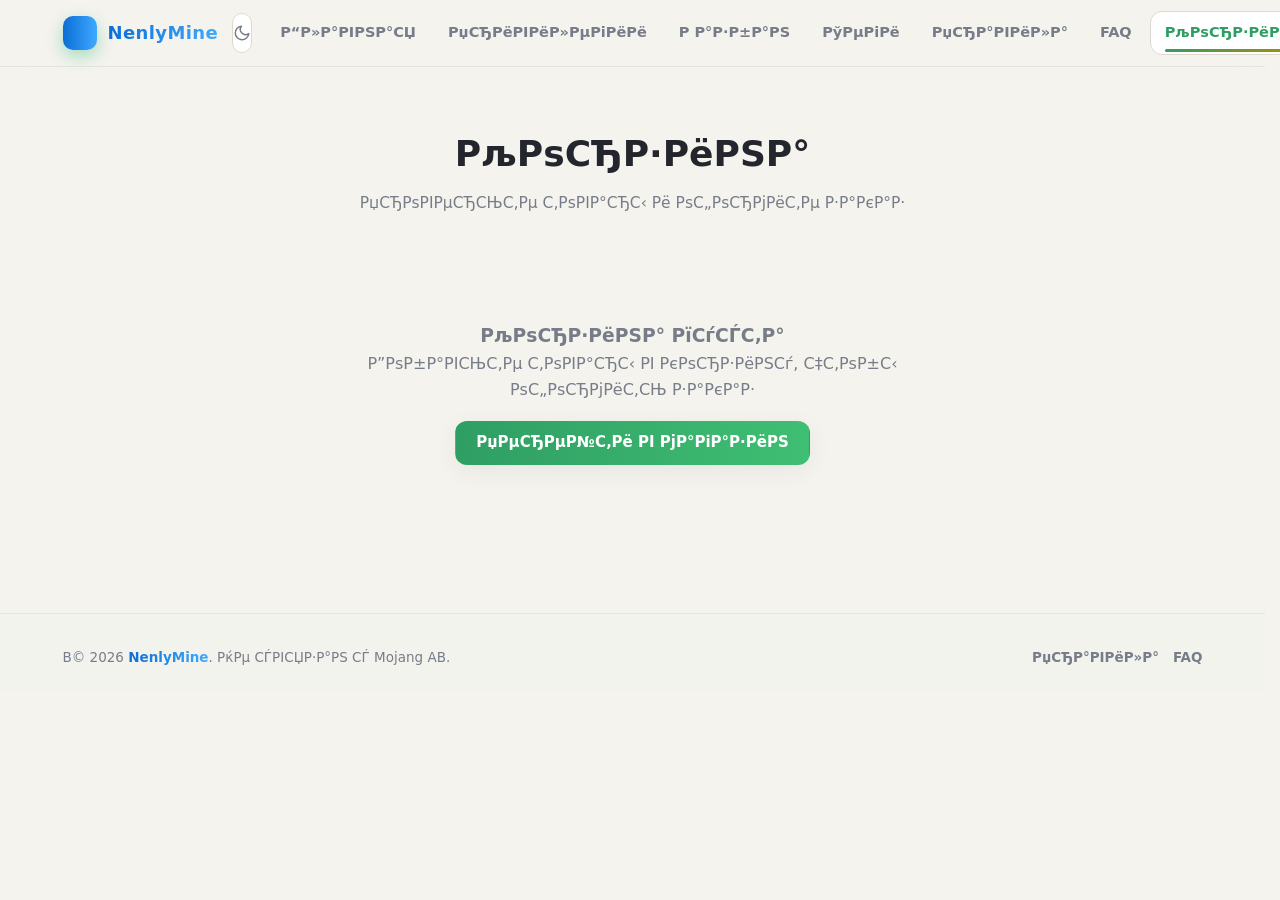
==== commit 02dedcfd: "Убран пункт 'Размут' из навигации на всех страницах. Восстановлен корректный unban.html с карточками" ====
--- a/cart.html
+++ b/cart.html
@@ -1,9 +1,9 @@
-<!DOCTYPE html>
+﻿<!DOCTYPE html>
 <html lang="ru">
 <head>
     <meta charset="UTF-8">
     <meta name="viewport" content="width=device-width, initial-scale=1.0">
-    <title>NenlyMine — Корзина</title>
+    <title>NenlyMine вЂ” РљРѕСЂР·РёРЅР°</title>
     <link rel="stylesheet" href="style.css?v=10">
     <script>try{if(localStorage.getItem('nenlymine-theme')==='dark'){document.documentElement.setAttribute('data-theme','dark');}}catch(e){}</script>
 </head>
@@ -14,24 +14,23 @@
                 <span class="logo-block"></span>
                 <span class="logo-text">NenlyMine</span>
             </a>
-            <button class="theme-toggle" id="themeToggle" type="button" aria-label="Переключить тему">
+            <button class="theme-toggle" id="themeToggle" type="button" aria-label="РџРµСЂРµРєР»СЋС‡РёС‚СЊ С‚РµРјСѓ">
                 <svg class="icon-moon" viewBox="0 0 24 24" width="18" height="18" fill="none" stroke="currentColor" stroke-width="2" stroke-linecap="round" stroke-linejoin="round"><path d="M21 12.79A9 9 0 1 1 11.21 3 7 7 0 0 0 21 12.79z"/></svg>
                 <svg class="icon-sun" viewBox="0 0 24 24" width="18" height="18" fill="none" stroke="currentColor" stroke-width="2" stroke-linecap="round" stroke-linejoin="round"><circle cx="12" cy="12" r="5"/><line x1="12" y1="1" x2="12" y2="3"/><line x1="12" y1="21" x2="12" y2="23"/><line x1="4.22" y1="4.22" x2="5.64" y2="5.64"/><line x1="18.36" y1="18.36" x2="19.78" y2="19.78"/><line x1="1" y1="12" x2="3" y2="12"/><line x1="21" y1="12" x2="23" y2="12"/><line x1="4.22" y1="19.78" x2="5.64" y2="18.36"/><line x1="18.36" y1="5.64" x2="19.78" y2="4.22"/></svg>
             </button>
             <nav class="nav" id="siteNav">
-                <a href="index.html">Главная</a>
-                <a href="privileges.html">Привилегии</a>
-                <a href="unban.html">Разбан</a>
-                <a href="unmute.html">Размут</a>
-                <a href="titles.html">Теги</a>
-                <a href="rules.html">Правила</a>
+                <a href="index.html">Р“Р»Р°РІРЅР°СЏ</a>
+                <a href="privileges.html">РџСЂРёРІРёР»РµРіРёРё</a>
+                <a href="unban.html">Р Р°Р·Р±Р°РЅ</a>
+                <a href="titles.html">РўРµРіРё</a>
+                <a href="rules.html">РџСЂР°РІРёР»Р°</a>
                 <a href="faq.html">FAQ</a>
                 <a href="cart.html" class="active cart-link">
-                Корзина
+                РљРѕСЂР·РёРЅР°
                 <span id="cartBadge" class="cart-count" style="display:none"></span>
                 </a>
             </nav>
-            <button class="hamburger" id="menuToggle" type="button" aria-label="Открыть меню" aria-expanded="false">
+            <button class="hamburger" id="menuToggle" type="button" aria-label="РћС‚РєСЂС‹С‚СЊ РјРµРЅСЋ" aria-expanded="false">
                 <svg class="icon-burger" viewBox="0 0 24 24" width="18" height="18" fill="none" stroke="currentColor" stroke-width="2" stroke-linecap="round"><line x1="4" y1="7" x2="20" y2="7"/><line x1="4" y1="12" x2="20" y2="12"/><line x1="4" y1="17" x2="20" y2="17"/></svg>
                 <svg class="icon-close" viewBox="0 0 24 24" width="18" height="18" fill="none" stroke="currentColor" stroke-width="2" stroke-linecap="round"><line x1="6" y1="6" x2="18" y2="18"/><line x1="18" y1="6" x2="6" y2="18"/></svg>
             </button>
@@ -41,8 +40,8 @@
     <main>
         <section class="page-hero">
             <div class="container">
-                <h1 class="page-hero-title">Корзина</h1>
-                <p class="page-hero-sub">Проверьте товары и оформите заказ</p>
+                <h1 class="page-hero-title">РљРѕСЂР·РёРЅР°</h1>
+                <p class="page-hero-sub">РџСЂРѕРІРµСЂСЊС‚Рµ С‚РѕРІР°СЂС‹ Рё РѕС„РѕСЂРјРёС‚Рµ Р·Р°РєР°Р·</p>
             </div>
         </section>
 
@@ -51,49 +50,49 @@
                 <div class="cart-page">
                     <div id="cartEmpty" class="cart-empty">
                         
-                        <h3>Корзина пуста</h3>
-                        <p>Добавьте товары в корзину, чтобы оформить заказ</p>
-                        <a href="privileges.html" class="btn btn-primary" style="margin-top:18px">Перейти в магазин</a>
+                        <h3>РљРѕСЂР·РёРЅР° РїСѓСЃС‚Р°</h3>
+                        <p>Р”РѕР±Р°РІСЊС‚Рµ С‚РѕРІР°СЂС‹ РІ РєРѕСЂР·РёРЅСѓ, С‡С‚РѕР±С‹ РѕС„РѕСЂРјРёС‚СЊ Р·Р°РєР°Р·</p>
+                        <a href="privileges.html" class="btn btn-primary" style="margin-top:18px">РџРµСЂРµР№С‚Рё РІ РјР°РіР°Р·РёРЅ</a>
                     </div>
 
                     <div id="cartList"></div>
 
                     <form id="orderForm" class="form-card">
                         <div class="card">
-                            <h3 class="card-title">Оформление заказа</h3>
+                            <h3 class="card-title">РћС„РѕСЂРјР»РµРЅРёРµ Р·Р°РєР°Р·Р°</h3>
 
                             <div class="form-line">
-                                <label for="nick">Ник игрока</label>
-                                <input id="nick" name="nick" type="text" placeholder="Например: Steve" autocomplete="off" required>
+                                <label for="nick">РќРёРє РёРіСЂРѕРєР°</label>
+                                <input id="nick" name="nick" type="text" placeholder="РќР°РїСЂРёРјРµСЂ: Steve" autocomplete="off" required>
                             </div>
 
                             <div id="qtyWrap" class="form-line" style="display:none">
-                                <label for="qty">Количество кейсов</label>
+                                <label for="qty">РљРѕР»РёС‡РµСЃС‚РІРѕ РєРµР№СЃРѕРІ</label>
                                 <input id="qty" name="qty" type="number" min="1" max="999" value="1" inputmode="numeric">
-                                <small class="form-hint">Применяется к каждому кейсу в корзине. С промокодом будет начислен бонус.</small>
+                                <small class="form-hint">РџСЂРёРјРµРЅСЏРµС‚СЃСЏ Рє РєР°Р¶РґРѕРјСѓ РєРµР№СЃСѓ РІ РєРѕСЂР·РёРЅРµ. РЎ РїСЂРѕРјРѕРєРѕРґРѕРј Р±СѓРґРµС‚ РЅР°С‡РёСЃР»РµРЅ Р±РѕРЅСѓСЃ.</small>
                             </div>
 
                             <div id="promoWrap" class="form-line" style="display:none">
-                                <label for="promo">Промокод</label>
-                                <input id="promo" name="promo" type="text" placeholder="Необязательно" autocomplete="off" spellcheck="false">
+                                <label for="promo">РџСЂРѕРјРѕРєРѕРґ</label>
+                                <input id="promo" name="promo" type="text" placeholder="РќРµРѕР±СЏР·Р°С‚РµР»СЊРЅРѕ" autocomplete="off" spellcheck="false">
                             </div>
 
                             <div class="cart-summary">
                                 <div class="line">
-                                    <span>Итого</span>
-                                    <span class="price-total" id="cartSum">0 ₽</span>
+                                    <span>РС‚РѕРіРѕ</span>
+                                    <span class="price-total" id="cartSum">0 в‚Ѕ</span>
                                 </div>
                             </div>
 
-                            <button type="submit" class="btn btn-primary btn-big">Оформить заказ</button>
+                            <button type="submit" class="btn btn-primary btn-big">РћС„РѕСЂРјРёС‚СЊ Р·Р°РєР°Р·</button>
                             <div id="orderResult" class="order-result"></div>
 
                             <details class="api-settings">
-                                <summary>Настройки подключения</summary>
+                                <summary>РќР°СЃС‚СЂРѕР№РєРё РїРѕРґРєР»СЋС‡РµРЅРёСЏ</summary>
                                 <div class="form-line">
-                                    <label for="apiUrl">Адрес сервиса выдачи</label>
+                                    <label for="apiUrl">РђРґСЂРµСЃ СЃРµСЂРІРёСЃР° РІС‹РґР°С‡Рё</label>
                                     <input id="apiUrl" name="api_url" type="text" spellcheck="false" autocomplete="off">
-                                    <small class="form-hint">По умолчанию http://127.0.0.1:9898/give. Для выдачи с телефона укажите http://IP-компьютера:9898/give. Поле сохраняется только в этом браузере.</small>
+                                    <small class="form-hint">РџРѕ СѓРјРѕР»С‡Р°РЅРёСЋ http://127.0.0.1:9898/give. Р”Р»СЏ РІС‹РґР°С‡Рё СЃ С‚РµР»РµС„РѕРЅР° СѓРєР°Р¶РёС‚Рµ http://IP-РєРѕРјРїСЊСЋС‚РµСЂР°:9898/give. РџРѕР»Рµ СЃРѕС…СЂР°РЅСЏРµС‚СЃСЏ С‚РѕР»СЊРєРѕ РІ СЌС‚РѕРј Р±СЂР°СѓР·РµСЂРµ.</small>
                                 </div>
                             </details>
                         </div>
@@ -105,9 +104,9 @@
 
     <footer class="site-footer">
         <div class="container">
-            <p class="footer-note">© 2026 <span class="footer-brand">NenlyMine</span>. Не связан с Mojang AB.</p>
+            <p class="footer-note">В© 2026 <span class="footer-brand">NenlyMine</span>. РќРµ СЃРІСЏР·Р°РЅ СЃ Mojang AB.</p>
             <div class="footer-links">
-                <a href="rules.html">Правила</a>
+                <a href="rules.html">РџСЂР°РІРёР»Р°</a>
                 <a href="faq.html">FAQ</a>
             </div>
         </div>
--- a/style.css
+++ b/style.css
@@ -236,6 +236,11 @@
 /* ---------- Общие ---------- */
 .container { width: 100%; max-width: 1180px; margin: 0 auto; padding: 0 20px; }
 .container-narrow { max-width: 860px; }
+
+/* Полоса прокрутки сужает область на 15px только на длинных страницах —
+   из-за этого центрированная шапка на них сдвигается. Резервируем место
+   под полосу всегда, чтобы навигация стояла одинаково на всех страницах. */
+html { scrollbar-gutter: stable; }
 
 .site-header {
     position: sticky; top: 0; z-index: 100;
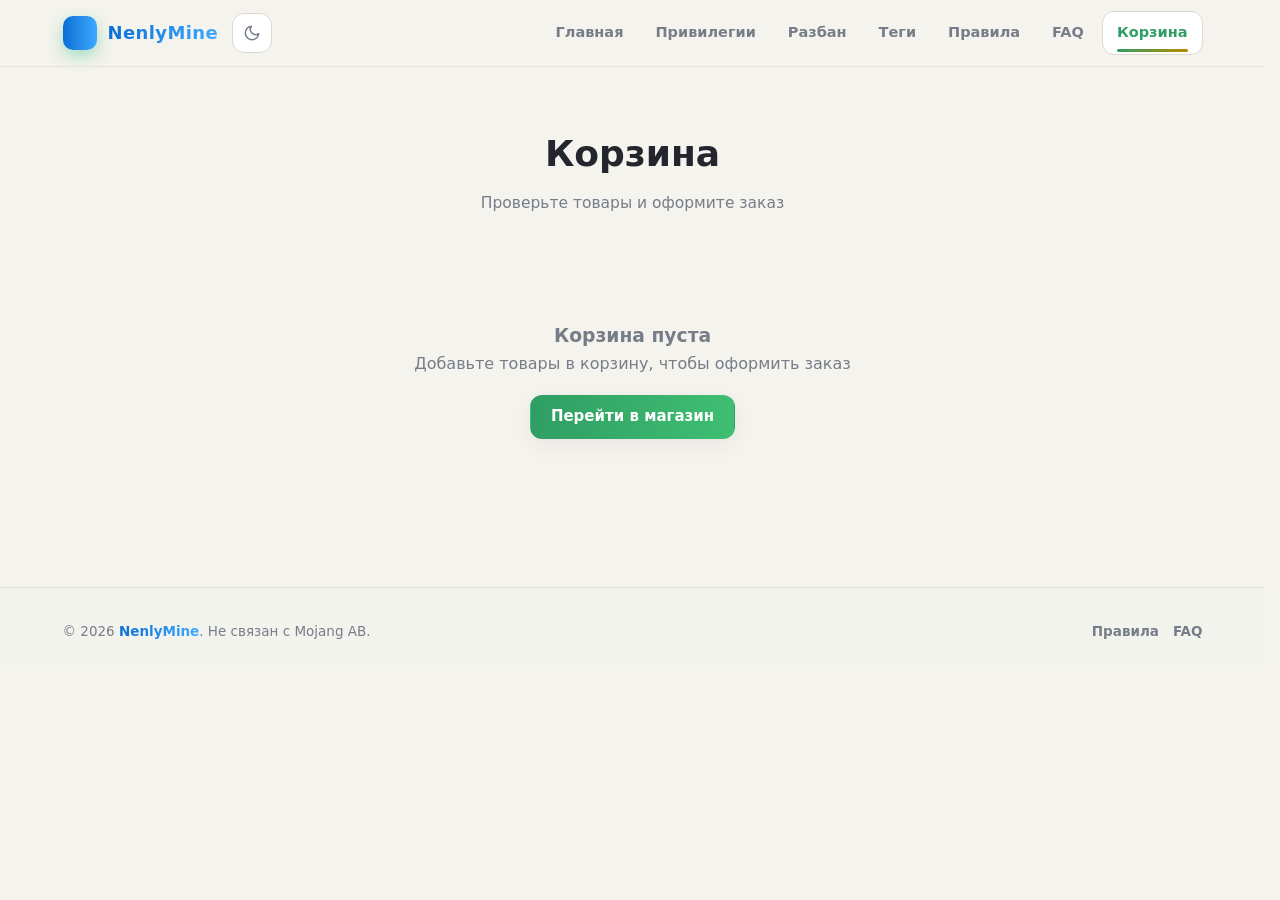
==== commit d5195455: "Исправлена кодировка (устранены иероглифы); удалён раздел Размут (страница и пункт меню); убран Разб" ====
--- a/cart.html
+++ b/cart.html
@@ -1,9 +1,9 @@
-﻿<!DOCTYPE html>
+<!DOCTYPE html>
 <html lang="ru">
 <head>
     <meta charset="UTF-8">
     <meta name="viewport" content="width=device-width, initial-scale=1.0">
-    <title>NenlyMine вЂ” РљРѕСЂР·РёРЅР°</title>
+    <title>NenlyMine — Корзина</title>
     <link rel="stylesheet" href="style.css?v=10">
     <script>try{if(localStorage.getItem('nenlymine-theme')==='dark'){document.documentElement.setAttribute('data-theme','dark');}}catch(e){}</script>
 </head>
@@ -14,23 +14,23 @@
                 <span class="logo-block"></span>
                 <span class="logo-text">NenlyMine</span>
             </a>
-            <button class="theme-toggle" id="themeToggle" type="button" aria-label="РџРµСЂРµРєР»СЋС‡РёС‚СЊ С‚РµРјСѓ">
+            <button class="theme-toggle" id="themeToggle" type="button" aria-label="Переключить тему">
                 <svg class="icon-moon" viewBox="0 0 24 24" width="18" height="18" fill="none" stroke="currentColor" stroke-width="2" stroke-linecap="round" stroke-linejoin="round"><path d="M21 12.79A9 9 0 1 1 11.21 3 7 7 0 0 0 21 12.79z"/></svg>
                 <svg class="icon-sun" viewBox="0 0 24 24" width="18" height="18" fill="none" stroke="currentColor" stroke-width="2" stroke-linecap="round" stroke-linejoin="round"><circle cx="12" cy="12" r="5"/><line x1="12" y1="1" x2="12" y2="3"/><line x1="12" y1="21" x2="12" y2="23"/><line x1="4.22" y1="4.22" x2="5.64" y2="5.64"/><line x1="18.36" y1="18.36" x2="19.78" y2="19.78"/><line x1="1" y1="12" x2="3" y2="12"/><line x1="21" y1="12" x2="23" y2="12"/><line x1="4.22" y1="19.78" x2="5.64" y2="18.36"/><line x1="18.36" y1="5.64" x2="19.78" y2="4.22"/></svg>
             </button>
             <nav class="nav" id="siteNav">
-                <a href="index.html">Р“Р»Р°РІРЅР°СЏ</a>
-                <a href="privileges.html">РџСЂРёРІРёР»РµРіРёРё</a>
-                <a href="unban.html">Р Р°Р·Р±Р°РЅ</a>
-                <a href="titles.html">РўРµРіРё</a>
-                <a href="rules.html">РџСЂР°РІРёР»Р°</a>
+                <a href="index.html">Главная</a>
+                <a href="privileges.html">Привилегии</a>
+                <a href="unban.html">Разбан</a>
+                <a href="titles.html">Теги</a>
+                <a href="rules.html">Правила</a>
                 <a href="faq.html">FAQ</a>
                 <a href="cart.html" class="active cart-link">
-                РљРѕСЂР·РёРЅР°
+                Корзина
                 <span id="cartBadge" class="cart-count" style="display:none"></span>
                 </a>
             </nav>
-            <button class="hamburger" id="menuToggle" type="button" aria-label="РћС‚РєСЂС‹С‚СЊ РјРµРЅСЋ" aria-expanded="false">
+            <button class="hamburger" id="menuToggle" type="button" aria-label="Открыть меню" aria-expanded="false">
                 <svg class="icon-burger" viewBox="0 0 24 24" width="18" height="18" fill="none" stroke="currentColor" stroke-width="2" stroke-linecap="round"><line x1="4" y1="7" x2="20" y2="7"/><line x1="4" y1="12" x2="20" y2="12"/><line x1="4" y1="17" x2="20" y2="17"/></svg>
                 <svg class="icon-close" viewBox="0 0 24 24" width="18" height="18" fill="none" stroke="currentColor" stroke-width="2" stroke-linecap="round"><line x1="6" y1="6" x2="18" y2="18"/><line x1="18" y1="6" x2="6" y2="18"/></svg>
             </button>
@@ -40,8 +40,8 @@
     <main>
         <section class="page-hero">
             <div class="container">
-                <h1 class="page-hero-title">РљРѕСЂР·РёРЅР°</h1>
-                <p class="page-hero-sub">РџСЂРѕРІРµСЂСЊС‚Рµ С‚РѕРІР°СЂС‹ Рё РѕС„РѕСЂРјРёС‚Рµ Р·Р°РєР°Р·</p>
+                <h1 class="page-hero-title">Корзина</h1>
+                <p class="page-hero-sub">Проверьте товары и оформите заказ</p>
             </div>
         </section>
 
@@ -50,51 +50,42 @@
                 <div class="cart-page">
                     <div id="cartEmpty" class="cart-empty">
                         
-                        <h3>РљРѕСЂР·РёРЅР° РїСѓСЃС‚Р°</h3>
-                        <p>Р”РѕР±Р°РІСЊС‚Рµ С‚РѕРІР°СЂС‹ РІ РєРѕСЂР·РёРЅСѓ, С‡С‚РѕР±С‹ РѕС„РѕСЂРјРёС‚СЊ Р·Р°РєР°Р·</p>
-                        <a href="privileges.html" class="btn btn-primary" style="margin-top:18px">РџРµСЂРµР№С‚Рё РІ РјР°РіР°Р·РёРЅ</a>
+                        <h3>Корзина пуста</h3>
+                        <p>Добавьте товары в корзину, чтобы оформить заказ</p>
+                        <a href="privileges.html" class="btn btn-primary" style="margin-top:18px">Перейти в магазин</a>
                     </div>
 
                     <div id="cartList"></div>
 
                     <form id="orderForm" class="form-card">
                         <div class="card">
-                            <h3 class="card-title">РћС„РѕСЂРјР»РµРЅРёРµ Р·Р°РєР°Р·Р°</h3>
+                            <h3 class="card-title">Оформление заказа</h3>
 
                             <div class="form-line">
-                                <label for="nick">РќРёРє РёРіСЂРѕРєР°</label>
-                                <input id="nick" name="nick" type="text" placeholder="РќР°РїСЂРёРјРµСЂ: Steve" autocomplete="off" required>
+                                <label for="nick">Ник игрока</label>
+                                <input id="nick" name="nick" type="text" placeholder="Например: Steve" autocomplete="off" required>
                             </div>
 
                             <div id="qtyWrap" class="form-line" style="display:none">
-                                <label for="qty">РљРѕР»РёС‡РµСЃС‚РІРѕ РєРµР№СЃРѕРІ</label>
+                                <label for="qty">Количество кейсов</label>
                                 <input id="qty" name="qty" type="number" min="1" max="999" value="1" inputmode="numeric">
-                                <small class="form-hint">РџСЂРёРјРµРЅСЏРµС‚СЃСЏ Рє РєР°Р¶РґРѕРјСѓ РєРµР№СЃСѓ РІ РєРѕСЂР·РёРЅРµ. РЎ РїСЂРѕРјРѕРєРѕРґРѕРј Р±СѓРґРµС‚ РЅР°С‡РёСЃР»РµРЅ Р±РѕРЅСѓСЃ.</small>
+                                <small class="form-hint">Применяется к каждому кейсу в корзине. С промокодом будет начислен бонус.</small>
                             </div>
 
                             <div id="promoWrap" class="form-line" style="display:none">
-                                <label for="promo">РџСЂРѕРјРѕРєРѕРґ</label>
-                                <input id="promo" name="promo" type="text" placeholder="РќРµРѕР±СЏР·Р°С‚РµР»СЊРЅРѕ" autocomplete="off" spellcheck="false">
+                                <label for="promo">Промокод</label>
+                                <input id="promo" name="promo" type="text" placeholder="Необязательно" autocomplete="off" spellcheck="false">
                             </div>
 
                             <div class="cart-summary">
                                 <div class="line">
-                                    <span>РС‚РѕРіРѕ</span>
-                                    <span class="price-total" id="cartSum">0 в‚Ѕ</span>
+                                    <span>Итого</span>
+                                    <span class="price-total" id="cartSum">0 ₽</span>
                                 </div>
                             </div>
 
-                            <button type="submit" class="btn btn-primary btn-big">РћС„РѕСЂРјРёС‚СЊ Р·Р°РєР°Р·</button>
+                            <button type="submit" class="btn btn-primary btn-big">Оформить заказ</button>
                             <div id="orderResult" class="order-result"></div>
-
-                            <details class="api-settings">
-                                <summary>РќР°СЃС‚СЂРѕР№РєРё РїРѕРґРєР»СЋС‡РµРЅРёСЏ</summary>
-                                <div class="form-line">
-                                    <label for="apiUrl">РђРґСЂРµСЃ СЃРµСЂРІРёСЃР° РІС‹РґР°С‡Рё</label>
-                                    <input id="apiUrl" name="api_url" type="text" spellcheck="false" autocomplete="off">
-                                    <small class="form-hint">РџРѕ СѓРјРѕР»С‡Р°РЅРёСЋ http://127.0.0.1:9898/give. Р”Р»СЏ РІС‹РґР°С‡Рё СЃ С‚РµР»РµС„РѕРЅР° СѓРєР°Р¶РёС‚Рµ http://IP-РєРѕРјРїСЊСЋС‚РµСЂР°:9898/give. РџРѕР»Рµ СЃРѕС…СЂР°РЅСЏРµС‚СЃСЏ С‚РѕР»СЊРєРѕ РІ СЌС‚РѕРј Р±СЂР°СѓР·РµСЂРµ.</small>
-                                </div>
-                            </details>
                         </div>
                     </form>
                 </div>
@@ -104,9 +95,9 @@
 
     <footer class="site-footer">
         <div class="container">
-            <p class="footer-note">В© 2026 <span class="footer-brand">NenlyMine</span>. РќРµ СЃРІСЏР·Р°РЅ СЃ Mojang AB.</p>
+            <p class="footer-note">© 2026 <span class="footer-brand">NenlyMine</span>. Не связан с Mojang AB.</p>
             <div class="footer-links">
-                <a href="rules.html">РџСЂР°РІРёР»Р°</a>
+                <a href="rules.html">Правила</a>
                 <a href="faq.html">FAQ</a>
             </div>
         </div>
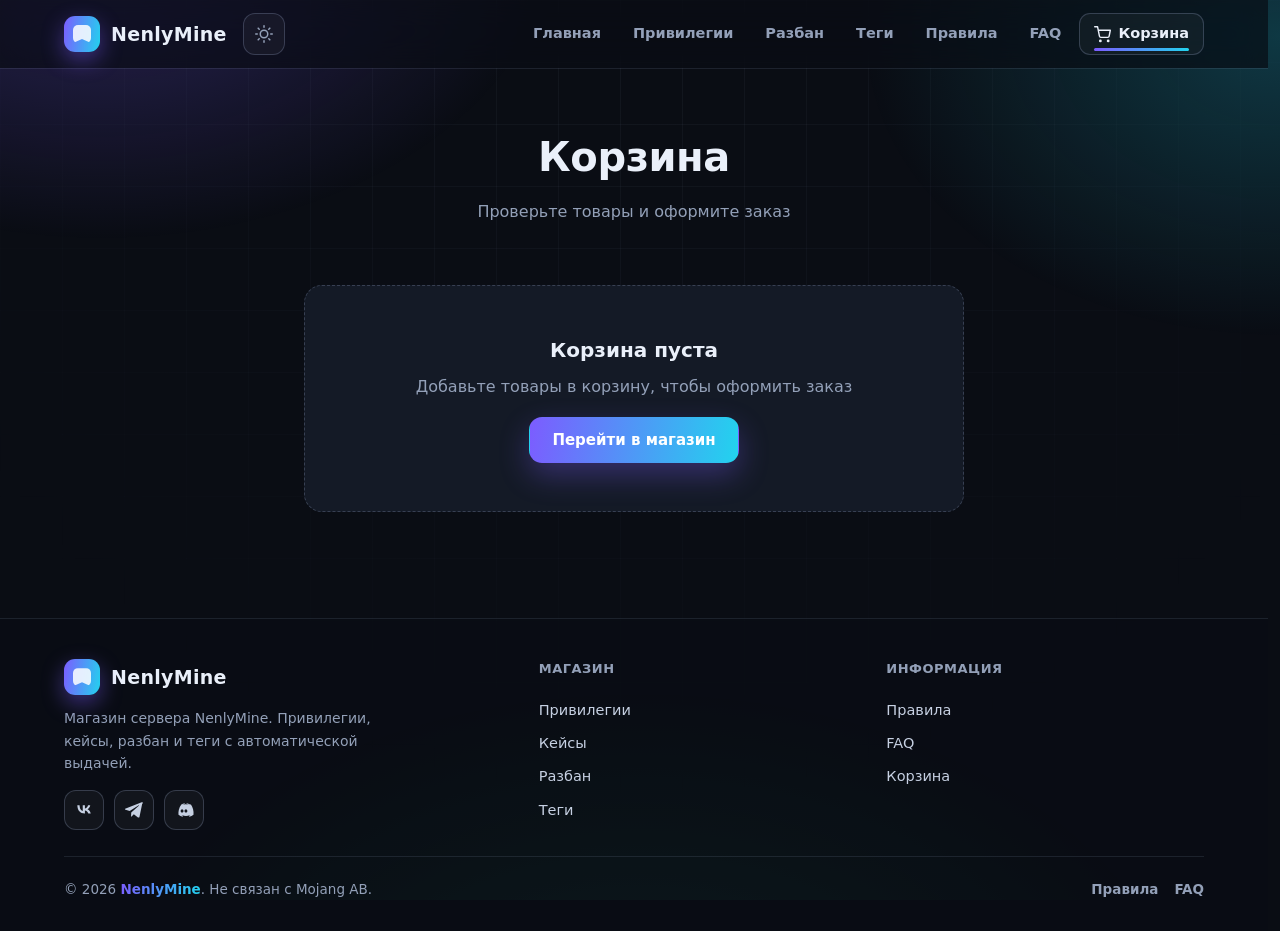
==== commit 1f144b99: "Редизайн сайта в стиле донат-магазина: тёмная тема по умолчанию, лендинг, аккордеон FAQ, копирование" ====
--- a/cart.html
+++ b/cart.html
@@ -4,8 +4,7 @@
     <meta charset="UTF-8">
     <meta name="viewport" content="width=device-width, initial-scale=1.0">
     <title>NenlyMine — Корзина</title>
-    <link rel="stylesheet" href="style.css?v=10">
-    <script>try{if(localStorage.getItem('nenlymine-theme')==='dark'){document.documentElement.setAttribute('data-theme','dark');}}catch(e){}</script>
+    <link rel="stylesheet" href="style.css?v=11"><script>try{if(localStorage.getItem('nenlymine-theme')==='light'){document.documentElement.setAttribute('data-theme','light');}}catch(e){}</script>
 </head>
 <body>
     <header class="site-header">
@@ -26,8 +25,9 @@
                 <a href="rules.html">Правила</a>
                 <a href="faq.html">FAQ</a>
                 <a href="cart.html" class="active cart-link">
-                Корзина
-                <span id="cartBadge" class="cart-count" style="display:none"></span>
+                    <svg viewBox="0 0 24 24" width="17" height="17" fill="none" stroke="currentColor" stroke-width="2" stroke-linecap="round" stroke-linejoin="round"><circle cx="9" cy="21" r="1"/><circle cx="20" cy="21" r="1"/><path d="M1 1h4l2.68 13.39a2 2 0 0 0 2 1.61h9.72a2 2 0 0 0 2-1.61L23 6H6"/></svg>
+                    <span class="cart-label">Корзина</span>
+                    <span id="cartBadge" class="cart-count" style="display:none"></span>
                 </a>
             </nav>
             <button class="hamburger" id="menuToggle" type="button" aria-label="Открыть меню" aria-expanded="false">
@@ -49,7 +49,6 @@
             <div class="container container-narrow">
                 <div class="cart-page">
                     <div id="cartEmpty" class="cart-empty">
-                        
                         <h3>Корзина пуста</h3>
                         <p>Добавьте товары в корзину, чтобы оформить заказ</p>
                         <a href="privileges.html" class="btn btn-primary" style="margin-top:18px">Перейти в магазин</a>
@@ -95,14 +94,43 @@
 
     <footer class="site-footer">
         <div class="container">
-            <p class="footer-note">© 2026 <span class="footer-brand">NenlyMine</span>. Не связан с Mojang AB.</p>
-            <div class="footer-links">
-                <a href="rules.html">Правила</a>
-                <a href="faq.html">FAQ</a>
+            <div class="footer-grid">
+                <div class="footer-brand-col">
+                    <a href="index.html" class="logo">
+                        <span class="logo-block"></span>
+                        <span class="logo-text">NenlyMine</span>
+                    </a>
+                    <p class="footer-about">Магазин сервера NenlyMine. Привилегии, кейсы, разбан и теги с автоматической выдачей.</p>
+                    <div class="socials">
+                        <a href="#" aria-label="VK" title="VK"><svg viewBox="0 0 24 24" width="20" height="20" fill="currentColor"><path d="M12.8 16.2c-5.3 0-8.7-3.7-8.8-9.9h2.7c.1 4.6 2.2 6.5 3.8 6.9V6.3h2.6v3.9c1.6-.2 3.2-1.9 3.8-3.9h2.6c-.4 2.5-2.1 4.2-3.3 4.9 1.2.6 3.2 2.1 3.9 5h-2.9c-.6-1.9-2.1-3.3-4.1-3.6v3.6h-.3z"/></svg></a>
+                        <a href="#" aria-label="Telegram" title="Telegram"><svg viewBox="0 0 24 24" width="20" height="20" fill="currentColor"><path d="M21.9 4.3 18.6 20c-.2 1.1-.9 1.4-1.8.9l-5-3.7-2.4 2.3c-.3.3-.5.5-1 .5l.3-5 9.1-8.2c.4-.4-.1-.6-.6-.2L6.8 13.1l-4.9-1.5c-1.1-.3-1.1-1 .2-1.5l19.1-7.4c.9-.3 1.7.2 1.4 1.6z"/></svg></a>
+                        <a href="#" aria-label="Discord" title="Discord"><svg viewBox="0 0 24 24" width="20" height="20" fill="currentColor"><path d="M19.3 5.3A16 16 0 0 0 15.2 4l-.2.4a13 13 0 0 1 3.6 1.8 11.4 11.4 0 0 0-9.2 0A13 13 0 0 1 13 4.4L12.8 4a16 16 0 0 0-4 1.3C5.8 9.5 5 13.6 5.4 17.6a16 16 0 0 0 4.9 2.4l.6-1a10 10 0 0 1-1.7-.8l.4-.3a11 11 0 0 0 9.6 0l.4.3c-.5.3-1.1.6-1.7.8l.6 1a16 16 0 0 0 4.9-2.4c.5-4.6-.8-8.7-3.1-12.3zM9.7 15.1c-.9 0-1.7-.9-1.7-2s.8-2 1.7-2 1.7.9 1.7 2-.8 2-1.7 2zm4.6 0c-.9 0-1.7-.9-1.7-2s.8-2 1.7-2 1.7.9 1.7 2-.7 2-1.7 2z"/></svg></a>
+                    </div>
+                </div>
+                <div class="footer-col">
+                    <h4>Магазин</h4>
+                    <a href="privileges.html">Привилегии</a>
+                    <a href="privileges.html#cases">Кейсы</a>
+                    <a href="unban.html">Разбан</a>
+                    <a href="titles.html">Теги</a>
+                </div>
+                <div class="footer-col">
+                    <h4>Информация</h4>
+                    <a href="rules.html">Правила</a>
+                    <a href="faq.html">FAQ</a>
+                    <a href="cart.html">Корзина</a>
+                </div>
+            </div>
+            <div class="footer-bottom">
+                <p class="footer-note">© 2026 <span class="footer-brand">NenlyMine</span>. Не связан с Mojang AB.</p>
+                <div class="footer-links">
+                    <a href="rules.html">Правила</a>
+                    <a href="faq.html">FAQ</a>
+                </div>
             </div>
         </div>
     </footer>
 
     <script src="script.js"></script>
 </body>
-</html>+</html>
--- a/style.css
+++ b/style.css
@@ -1,64 +1,133 @@
 /* ============================================================================
-   NenlyMine — единая таблица стилей
-   Светлая тема = :root, тёмная = [data-theme="dark"]. Переключение в script.js
+   NenlyMine — единая таблица стилей (рестайл v2)
+   По умолчанию тёмная «неоновая» тема, светлая — при data-theme="light".
+   Переключение темы в script.js / инлайновым скриптом в <head>.
    ========================================================================== */
 
-/* ---------- Светлая тема (по умолчанию) ---------- */
+/* ---------- Токены: тёмная тема (по умолчанию) ---------- */
 :root {
-    --bg: #F4F3EE;
-    --bg-soft: #ECEAE3;
+    --bg: #0A0D14;
+    --bg-2: #0E131C;
+    --panel: #141A26;
+    --panel-2: #1A2231;
+    --panel-3: #202a3b;
+    --border: rgba(148, 163, 196, 0.14);
+    --border-strong: rgba(148, 163, 196, 0.28);
+    --hover: rgba(255, 255, 255, 0.05);
+
+    --text: #EAF0FA;
+    --text-soft: #C6D0E2;
+    --muted: #93A0B8;
+
+    --a1: #7C5CFF;
+    --a2: #22D3EE;
+    --a3: #34D399;
+    --gold: #F5C451;
+    --red: #FF6B6B;
+
+    --grad: linear-gradient(100deg, #7C5CFF, #22D3EE);
+    --grad-warm: linear-gradient(100deg, #F5C451, #FF8A5B);
+    --grad-main: var(--grad);
+
+    --glow-a: rgba(124, 92, 255, 0.30);
+    --glow-b: rgba(34, 211, 238, 0.22);
+    --glow-c: rgba(52, 211, 153, 0.16);
+
+    --shadow-soft: 0 16px 40px rgba(3, 6, 14, 0.5);
+    --shadow-hover: 0 26px 60px rgba(3, 6, 14, 0.65);
+    --shadow-color: rgba(3, 6, 14, 0.55);
+
+    --header-bg: rgba(10, 13, 20, 0.72);
+    --footer-bg: rgba(10, 13, 20, 0.55);
+    --icon-btn-bg: rgba(255, 255, 255, 0.04);
+    --badge-bg: rgba(255, 255, 255, 0.05);
+    --green-soft: rgba(52, 211, 153, 0.14);
+    --green-soft-i: rgba(124, 92, 255, 0.45);
+    --mask-fade: var(--bg);
+
+    --scroll-thumb: #2A3444;
+    --scroll-thumb-hover: #3A4658;
+
+    /* Цвета привилегий */
+    --mc-green: #62D158;
+    --mc-gold: #F5C451;
+    --mc-cyan: #5EE7E7;
+    --mc-yellow: #F0D54F;
+    --mc-pink: #FF8CFF;
+    --mc-purple: #C77AFF;
+    --mc-light: #62D158;
+    --mc-red: #FF6B6B;
+    --mc-dark: #EAF0FA;
+
+    --mc-premium: #62D158;
+    --mc-creative: #F5C451;
+    --mc-sraj: #5EE7E7;
+    --mc-lord: #F0D54F;
+    --mc-delux: #FF8CFF;
+    --mc-tsar: #FFC94D;
+    --mc-imperator: #C77AFF;
+    --mc-legenda: #7CFF9E;
+    --mc-povelitel: #FF6B6B;
+    --mc-vlastelin: #B8C0D0;
+    --mc-vladika: #35E0E0;
+
+    --radius: 18px;
+    color-scheme: dark;
+}
+
+/* ---------- Токены: светлая тема ---------- */
+[data-theme="light"] {
+    --bg: #F4F6FB;
+    --bg-2: #EAEEF7;
     --panel: #FFFFFF;
-    --border: #E7E4DC;
-    --border-strong: #DDD9CF;
-    --hover: rgba(0,0,0,0.04);
-    --badge-bg: #F1EFE8;
-
-    --text: #23262c;
-    --muted: #777D88;
-
-    --green: #2F9E63;
-    --green-deep: #1F7A4C;
-    --green-soft: rgba(47,158,99,0.12);
-    --gold: #B98A00;
-    --red: #C74F4F;
-
-    --grad-main: linear-gradient(90deg, #2F9E63, #B98A00);
-    --shadow-soft: 0 14px 40px rgba(31,35,40,0.07);
-    --shadow-hover: 0 22px 54px rgba(31,35,40,0.12);
-
-    --header-bg: rgba(244,243,238,0.78);
-    --footer-bg: rgba(244,243,238,0.6);
-    --btn-buy: #22252B;
-    --card-bad-bg: #FFFDF7;
-    --scroll-thumb: #DAD6CB;
-    --scroll-thumb-hover: #C6C1B3;
-
-    --logo-grad: linear-gradient(90deg, #0B6ED6, #3FA9FF);
-
-    /* Градиент-акцент (совпадает с --grad-main) */
-    --grad: linear-gradient(90deg, #2F9E63, #B98A00);
-    /* Фон иконок/кнопок */
+    --panel-2: #F3F6FC;
+    --panel-3: #E9EEF8;
+    --border: #E3E8F2;
+    --border-strong: #D2DAE9;
+    --hover: rgba(20, 30, 60, 0.05);
+
+    --text: #111725;
+    --text-soft: #2C3547;
+    --muted: #667388;
+
+    --a1: #6A46F0;
+    --a2: #0EA5B7;
+    --a3: #1F9D6B;
+    --gold: #B98500;
+    --red: #D84A4A;
+
+    --grad: linear-gradient(100deg, #6A46F0, #0EA5B7);
+    --grad-warm: linear-gradient(100deg, #C98A00, #E8722E);
+
+    --glow-a: rgba(106, 70, 240, 0.16);
+    --glow-b: rgba(14, 165, 183, 0.14);
+    --glow-c: rgba(31, 157, 107, 0.12);
+
+    --shadow-soft: 0 14px 36px rgba(24, 34, 64, 0.10);
+    --shadow-hover: 0 22px 54px rgba(24, 34, 64, 0.16);
+    --shadow-color: rgba(24, 34, 64, 0.18);
+
+    --header-bg: rgba(244, 246, 251, 0.82);
+    --footer-bg: rgba(244, 246, 251, 0.7);
     --icon-btn-bg: #FFFFFF;
-    /* Полупрозрачная зелень для focus-visible */
-    --green-soft-i: rgba(47,158,99,0.35);
-    /* Мягкие цветные блики фона */
-    --glow-a: rgba(47,158,99,0.10);
-    --glow-b: rgba(185,138,0,0.10);
-    /* Тень для цветных плашек (.thumb) */
-    --shadow-color: rgba(31,35,40,0.18);
+    --badge-bg: #EEF2FA;
+    --green-soft: rgba(31, 157, 107, 0.12);
+    --green-soft-i: rgba(106, 70, 240, 0.35);
+    --mask-fade: var(--bg);
+
+    --scroll-thumb: #CFD7E6;
+    --scroll-thumb-hover: #B9C3D6;
 
     --mc-green: #2E8B2E;
     --mc-gold: #C97F00;
-    --mc-blue: #3B3BD9;
     --mc-cyan: #0FA3A3;
-    --mc-light: #2FA52F;
     --mc-yellow: #A98F15;
     --mc-pink: #C74FC7;
     --mc-purple: #8F3C9E;
+    --mc-light: #2FA52F;
     --mc-red: #A02E2E;
     --mc-dark: #262A31;
 
-    /* Цвета привилегий (светлая тема) */
     --mc-premium: #2E8B2E;
     --mc-creative: #C97F00;
     --mc-sraj: #0FA3A3;
@@ -70,66 +139,20 @@
     --mc-povelitel: #A02E2E;
     --mc-vlastelin: #262A31;
     --mc-vladika: #0E7C7C;
-}
-
-/* ---------- Тёмная тема ---------- */
-[data-theme="dark"] {
-    --bg: #131419;
-    --bg-soft: #191B22;
-    --panel: #1F222B;
-    --border: rgba(139,148,165,0.16);
-    --border-strong: rgba(139,148,165,0.32);
-    --hover: rgba(255,255,255,0.05);
-    --badge-bg: #262A34;
-
-    --text: #EEF1F6;
-    --muted: #9AA3B1;
-
-    --green: #4FC37F;
-    --green-deep: #7FE0A6;
-    --green-soft: rgba(79,195,127,0.16);
-    --gold: #E2B53C;
-    --red: #FF8585;
-
-    --grad-main: linear-gradient(90deg, #4FC37F, #E2B53C);
-    --shadow-soft: 0 14px 40px rgba(0,0,0,0.35);
-    --shadow-hover: 0 22px 54px rgba(0,0,0,0.5);
-
-    --header-bg: rgba(19,20,25,0.75);
-    --footer-bg: rgba(19,20,25,0.6);
-    --btn-buy: #2B3038;
-    --card-bad-bg: #26222A;
-    --scroll-thumb: #333A48;
-    --scroll-thumb-hover: #414A5C;
-
-    --logo-grad: linear-gradient(90deg, #6CC2FF, #FFFFFF);
-
-    --grad: linear-gradient(90deg, #4FC37F, #E2B53C);
-    --icon-btn-bg: #1F222B;
-    --green-soft-i: rgba(79,195,127,0.40);
-    --glow-a: rgba(79,195,127,0.12);
-    --glow-b: rgba(226,181,60,0.10);
-    --shadow-color: rgba(0,0,0,0.45);
-
-    /* Цвета привилегий (тёмная тема — ярче) */
-    --mc-dark: #EEF1F6;
-    --mc-premium: #62D158;
-    --mc-creative: #FFB454;
-    --mc-sraj: #5EE7E7;
-    --mc-lord: #F0D54F;
-    --mc-delux: #FF8CFF;
-    --mc-tsar: #FFC94D;
-    --mc-imperator: #C77AFF;
-    --mc-legenda: #7CFF7C;
-    --mc-povelitel: #FF6B6B;
-    --mc-vlastelin: #B8C0D0;
-    --mc-vladika: #35E0E0;
+
+    color-scheme: light;
 }
 
 /* ---------- Сброс и база ---------- */
 * { margin: 0; padding: 0; box-sizing: border-box; }
 
-html { -webkit-text-size-adjust: 100%; scroll-behavior: smooth; }
+html {
+    -webkit-text-size-adjust: 100%;
+    scroll-behavior: smooth;
+    /* Резервируем место под полосу прокрутки — иначе шапка «дёргается»
+       на длинных страницах. */
+    scrollbar-gutter: stable;
+}
 
 body {
     font-family: "Segoe UI", system-ui, -apple-system, Arial, sans-serif;
@@ -138,110 +161,88 @@
     line-height: 1.6;
     overflow-x: hidden;
     transition: background .3s ease, color .3s ease;
-}
-
-/* Кнопки (база) */
+    -webkit-font-smoothing: antialiased;
+}
+
+/* Декоративные неоновые пятна и сетка по фону */
+body::before {
+    content: ""; position: fixed; inset: 0; z-index: -2; pointer-events: none;
+    background:
+        radial-gradient(760px 520px at 8% -8%, var(--glow-a), transparent 60%),
+        radial-gradient(720px 520px at 100% 4%, var(--glow-b), transparent 58%),
+        radial-gradient(900px 600px at 50% 118%, var(--glow-c), transparent 62%);
+}
+body::after {
+    content: ""; position: fixed; inset: 0; z-index: -1; pointer-events: none;
+    background-image:
+        linear-gradient(var(--border) 1px, transparent 1px),
+        linear-gradient(90deg, var(--border) 1px, transparent 1px);
+    background-size: 62px 62px;
+    mask-image: radial-gradient(circle at 50% 0%, #000 0%, transparent 75%);
+    -webkit-mask-image: radial-gradient(circle at 50% 0%, #000 0%, transparent 75%);
+    opacity: .5;
+}
+
+::selection { background: rgba(124, 92, 255, .35); color: #fff; }
+
+/* Скроллбар */
+::-webkit-scrollbar { width: 12px; height: 12px; }
+::-webkit-scrollbar-track { background: transparent; }
+::-webkit-scrollbar-thumb { background: var(--scroll-thumb); border-radius: 10px; border: 3px solid var(--bg); }
+::-webkit-scrollbar-thumb:hover { background: var(--scroll-thumb-hover); }
+
+/* ---------- Типографика-утилиты ---------- */
+.grad-text {
+    background: var(--grad);
+    -webkit-background-clip: text; background-clip: text;
+    color: transparent;
+}
+
+/* ---------- Кнопки ---------- */
 .btn {
     display: inline-flex; align-items: center; justify-content: center; gap: 8px;
-    padding: 11px 22px; border-radius: 12px;
-    font-weight: 700; font-size: 15px; line-height: 1.2; text-decoration: none;
-    cursor: pointer; border: 1px solid transparent; transition: transform .15s, box-shadow .2s, background .2s;
+    min-height: 46px; padding: 0 22px; border-radius: 13px;
+    font-weight: 700; font-size: 15px; line-height: 1; text-decoration: none;
+    cursor: pointer; border: 1px solid transparent;
+    transition: transform .15s, box-shadow .2s, background .2s, color .2s, border-color .2s;
 }
 .btn:active { transform: translateY(1px); }
-.btn-buy,
-.btn-primary { background: var(--btn-buy); color: #fff; box-shadow: var(--shadow-soft); }
-.btn-buy:hover,
-.btn-primary:hover { box-shadow: var(--shadow-hover); }
-.btn-outline { background: transparent; border-color: var(--border-strong); color: var(--text); }
-.btn-outline:hover { border-color: var(--text); }
-.btn-give { background: var(--grad-main); color: #fff; }
+.btn:disabled { opacity: .55; cursor: wait; }
+
+.btn-primary,
+.btn-buy {
+    background: var(--grad); color: #fff;
+    box-shadow: 0 12px 30px rgba(124, 92, 255, .32);
+}
+.btn-primary:hover,
+.btn-buy:hover { box-shadow: 0 16px 40px rgba(124, 92, 255, .5); transform: translateY(-1px); }
+
+.btn-outline {
+    background: var(--icon-btn-bg); border-color: var(--border-strong); color: var(--text);
+}
+.btn-outline:hover { border-color: var(--a2); color: var(--text); background: var(--hover); }
+
+.btn-give { background: var(--grad-warm); color: #fff; }
+.btn-cart { background: var(--panel); border-color: var(--border-strong); color: var(--text); }
+.btn-cart:hover { border-color: var(--a2); }
+.btn-big { min-height: 54px; padding: 0 32px; font-size: 16px; border-radius: 15px; }
+
+.btn-copy {
+    background: var(--icon-btn-bg); border-color: var(--border-strong); color: var(--text);
+    min-height: 42px; padding: 0 16px; font-size: 14px;
+}
+.btn-copy:hover { border-color: var(--a3); color: var(--text); }
 
 /* ---------- Контейнеры и сетки ---------- */
 .container { width: 100%; max-width: 1180px; margin: 0 auto; padding: 0 20px; }
 .container-narrow { max-width: 860px; }
 
-.grid { display: grid; gap: 20px; grid-template-columns: repeat(auto-fill, minmax(250px, 1fr)); }
-.grid-4 { grid-template-columns: repeat(auto-fill, minmax(230px, 1fr)); }
+.grid { display: grid; gap: 22px; grid-template-columns: repeat(auto-fill, minmax(258px, 1fr)); }
+.grid-4 { grid-template-columns: repeat(auto-fill, minmax(248px, 1fr)); }
 .grid-whole { grid-template-columns: 1fr; }
+.grid-3 { grid-template-columns: repeat(auto-fill, minmax(300px, 1fr)); }
 
 /* ---------- Шапка ---------- */
-/* blur вынесен в ::before: backdrop-filter на самом .site-header делает его
-   containing block для position:fixed — мобильная панель меню не смогла бы
-   растянуться на весь экран. */
-.site-header {
-    position: sticky; top: 0; z-index: 200;
-    background: transparent;
-    border-bottom: 1px solid var(--border);
-}
-.site-header::before {
-    content: ""; position: absolute; inset: 0; z-index: -1;
-    background: var(--header-bg);
-    backdrop-filter: blur(14px);
-    -webkit-backdrop-filter: blur(14px);
-}
-.site-header .container {
-    display: flex; align-items: center; gap: 18px; min-height: 62px; padding: 0 20px;
-}
-
-.logo { display: flex; align-items: center; gap: 10px; text-decoration: none; color: var(--text); }
-.logo-block { width: 30px; height: 24px; border-radius: 6px; background: var(--logo-grad); box-shadow: inset 0 0 0 1px rgba(255,255,255,.25); }
-.logo-text { font-weight: 800; font-size: 18px; letter-spacing: .4px; }
-
-.nav { display: flex; align-items: center; gap: 4px; margin-left: auto; }
-.nav a {
-    position: relative; padding: 8px 12px; border-radius: 10px;
-    color: var(--muted); text-decoration: none; font-size: 15px; font-weight: 600;
-    transition: color .2s, background .2s;
-}
-.nav a:hover { color: var(--text); background: var(--hover); }
-.nav a.active { color: var(--green); }
-.nav a.active::after {
-    content: ""; position: absolute; left: 12px; right: 12px; bottom: 2px; height: 2px;
-    border-radius: 2px; background: var(--grad-main);
-}
-
-/* ----- Счётчик корзины в шапке ----- */
-.cart-btn {
-    position: relative; display: inline-flex; align-items: center; justify-content: center;
-    width: 40px; height: 40px; border-radius: 12px; border: 1px solid var(--border-strong);
-    background: var(--panel); color: var(--text); cursor: pointer; text-decoration: none;
-    transition: transform .15s, box-shadow .2s;
-}
-.cart-btn:hover { box-shadow: var(--shadow-soft); }
-.cart-btn svg { display: block; }
-.cart-count {
-    position: absolute; top: -7px; right: -7px; min-width: 20px; height: 20px; padding: 0 5px;
-    display: flex; align-items: center; justify-content: center;
-    background: linear-gradient(135deg, #FF5555, #FF8A55); color: #fff;
-    font-size: 12px; font-weight: 800; border-radius: 10px;
-    box-shadow: 0 0 0 2px var(--panel);
-}
-.cart-count.hidden { display: none; }
-
-/* ---------- Переключатель темы ---------- */
-.theme-toggle {
-    display: inline-flex; align-items: center; justify-content: center;
-    width: 40px; height: 40px; border-radius: 12px; border: 1px solid var(--border-strong);
-    background: var(--panel); color: var(--text); cursor: pointer;
-    transition: background .2s, transform .15s;
-}
-.theme-toggle:hover { background: var(--badge-bg); }
-/* Показ иконок темы задан ниже, в части 2: в светлой теме видна луна,
-   в тёмной — солнце. Дублирующие правила здесь гасили обе иконки. */
-
-/* =====================================================================
-   Часть 2 — шапка, навигация, hero, карточки, правила, FAQ, кнопки, корзина
-   ===================================================================== */
-
-/* ---------- Общие ---------- */
-.container { width: 100%; max-width: 1180px; margin: 0 auto; padding: 0 20px; }
-.container-narrow { max-width: 860px; }
-
-/* Полоса прокрутки сужает область на 15px только на длинных страницах —
-   из-за этого центрированная шапка на них сдвигается. Резервируем место
-   под полосу всегда, чтобы навигация стояла одинаково на всех страницах. */
-html { scrollbar-gutter: stable; }
-
 .site-header {
     position: sticky; top: 0; z-index: 100;
     background: transparent;
@@ -250,78 +251,74 @@
 .site-header::before {
     content: ""; position: absolute; inset: 0; z-index: -1;
     background: var(--header-bg);
-    backdrop-filter: blur(14px);
-    -webkit-backdrop-filter: blur(14px);
+    backdrop-filter: blur(16px) saturate(140%);
+    -webkit-backdrop-filter: blur(16px) saturate(140%);
 }
 .site-header .container {
-    display: flex; align-items: center; justify-content: space-between;
-    gap: 14px; height: 66px;
+    display: flex; align-items: center; gap: 16px; min-height: 68px;
 }
 
 .logo { display: flex; align-items: center; gap: 11px; text-decoration: none; color: var(--text); font-weight: 800; font-size: 19px; }
-.logo:focus-visible { outline: 2px solid var(--green-soft-i); outline-offset: 2px; }
+.logo:focus-visible { outline: 2px solid var(--green-soft-i); outline-offset: 3px; border-radius: 8px; }
 .logo-block {
-    width: 34px; height: 34px; border-radius: 10px;
-    background: var(--logo-grad);
-    box-shadow: 0 6px 16px rgba(16, 178, 105, 0.35);
-}
-[data-theme="dark"] .logo-block { box-shadow: 0 6px 16px rgba(79, 195, 127, 0.35); }
-.logo-text { background: var(--logo-grad); -webkit-background-clip: text; background-clip: text; color: transparent; }
+    width: 36px; height: 36px; border-radius: 11px;
+    background: var(--grad);
+    box-shadow: 0 8px 22px rgba(124, 92, 255, .45);
+    position: relative;
+}
+.logo-block::after {
+    content: ""; position: absolute; inset: 9px; border-radius: 5px;
+    background: rgba(255,255,255,.85);
+    clip-path: polygon(0 0, 100% 0, 100% 100%, 50% 78%, 0 100%);
+}
+.logo-text { letter-spacing: .3px; }
 
 /* ---------- Навигация ---------- */
-.nav { display: flex; align-items: center; gap: 4px; }
+.nav { display: flex; align-items: center; gap: 4px; margin-left: auto; }
 .nav a {
-    position: relative; display: inline-flex; align-items: center; gap: 6px;
-    padding: 9px 14px; border-radius: 12px;
+    position: relative; display: inline-flex; align-items: center; gap: 7px;
+    padding: 9px 14px; border-radius: 11px;
     color: var(--muted); text-decoration: none;
     font-size: 14.5px; font-weight: 600;
     transition: color .2s, background .2s;
 }
 .nav a:hover { color: var(--text); background: var(--hover); }
-.nav a.active { color: var(--green); }
+.nav a.active { color: var(--text); }
 .nav a.active::after {
-    content: ""; position: absolute; left: 14px; right: 14px; bottom: 2px;
+    content: ""; position: absolute; left: 14px; right: 14px; bottom: 3px;
     height: 3px; border-radius: 3px; background: var(--grad);
 }
 
-/* Ссылка на корзину в шапке */
-.cart-link {
-    position: relative; font-size: 13.5px; font-weight: 700;
-    padding: 7px 12px; border-radius: 12px;
+/* ---------- Переключатель темы / корзина ---------- */
+.theme-toggle, .cart-link {
+    display: inline-flex; align-items: center; justify-content: center;
+    width: 42px; height: 42px; border-radius: 12px;
     border: 1px solid var(--border-strong);
-    background: var(--icon-btn-bg);
-    color: var(--text);
-    transition: border-color .2s, background .2s;
-}
-.cart-link:hover { border-color: var(--green); background: var(--hover); }
+    background: var(--icon-btn-bg); color: var(--muted); cursor: pointer;
+    transition: color .2s, border-color .2s, background .2s, transform .15s;
+}
+.theme-toggle:hover, .cart-link:hover { color: var(--text); border-color: var(--a2); background: var(--hover); }
+.theme-toggle svg, .cart-link svg { pointer-events: none; }
+
+.icon-sun { display: block; }
+.icon-moon { display: none; }
+[data-theme="light"] .icon-sun { display: none; }
+[data-theme="light"] .icon-moon { display: block; }
+
+/* Ссылка на корзину — с текстом */
+.cart-link { width: auto; gap: 8px; padding: 0 14px; position: relative; font-size: 14px; font-weight: 700; color: var(--text); }
 .cart-count {
     display: inline-flex; align-items: center; justify-content: center;
     min-width: 20px; height: 20px; padding: 0 6px;
     border-radius: 10px; background: var(--grad);
     color: #fff; font-size: 11.5px; font-weight: 800;
-    margin-left: 2px; vertical-align: middle;
 }
 .cart-count.empty { display: none; }
 
-/* ---------- Переключатель темы ---------- */
-.theme-toggle {
-    display: inline-flex; align-items: center; justify-content: center;
-    width: 40px; height: 40px; border-radius: 12px;
-    border: 1px solid var(--border-strong);
-    background: var(--icon-btn-bg);
-    color: var(--muted); cursor: pointer;
-    transition: color .2s, border-color .2s, background .2s;
-}
-.theme-toggle:hover { color: var(--text); border-color: var(--green); }
-.theme-toggle svg { pointer-events: none; }
-.icon-sun { display: none; }
-[data-theme="dark"] .icon-sun { display: block; }
-[data-theme="dark"] .icon-moon { display: none; }
-
-/* ---------- Гамбургер (мобильное меню) ---------- */
+/* ---------- Гамбургер ---------- */
 .hamburger {
     display: none;
-    width: 40px; height: 40px; border-radius: 12px;
+    width: 42px; height: 42px; border-radius: 12px;
     border: 1px solid var(--border-strong);
     background: var(--icon-btn-bg); color: var(--text);
     align-items: center; justify-content: center; cursor: pointer;
@@ -332,212 +329,220 @@
 .hamburger.active .icon-burger { display: none; }
 .hamburger.active .icon-close { display: block; }
 
-/* ---------- Hero (главная) ---------- */
-.hero { padding: 82px 0 66px; text-align: center; }
-.hero-title { font-size: clamp(34px, 6vw, 56px); line-height: 1.14; font-weight: 800; margin-bottom: 18px; }
-.hero-title span { background: var(--grad); -webkit-background-clip: text; background-clip: text; color: transparent; }
-.hero-sub { max-width: 620px; margin: 0 auto 30px; color: var(--muted); font-size: 17px; line-height: 1.65; }
-.hero-buttons { display: flex; gap: 14px; justify-content: center; flex-wrap: wrap; }
-
-/* ---------- Hero внутренних страниц ---------- */
-.page-hero { padding: 58px 0 34px; text-align: center; }
-.page-hero-title { font-size: clamp(26px, 4vw, 36px); font-weight: 800; margin-bottom: 8px; }
-.page-hero-sub { color: var(--muted); font-size: 15.5px; }
+/* =========================================================================
+   Главная: hero, статистика, секции, карточки
+   ========================================================================= */
+
+/* ---------- Hero ---------- */
+.hero { position: relative; padding: 76px 0 60px; }
+.hero .container { display: grid; grid-template-columns: 1.1fr .9fr; gap: 44px; align-items: center; }
+.hero-eyebrow {
+    display: inline-flex; align-items: center; gap: 8px;
+    padding: 7px 14px; border-radius: 999px; margin-bottom: 18px;
+    border: 1px solid var(--border-strong); background: var(--icon-btn-bg);
+    font-size: 12.5px; font-weight: 700; letter-spacing: .5px; text-transform: uppercase; color: var(--muted);
+}
+.hero-eyebrow .dot { width: 8px; height: 8px; border-radius: 50%; background: var(--a3); box-shadow: 0 0 0 4px var(--green-soft); }
+.hero-title { font-size: clamp(34px, 5vw, 54px); line-height: 1.1; font-weight: 800; letter-spacing: -.5px; margin-bottom: 18px; }
+.hero-sub { color: var(--muted); font-size: 17px; line-height: 1.65; max-width: 540px; margin-bottom: 28px; }
+.hero-buttons { display: flex; gap: 14px; flex-wrap: wrap; margin-bottom: 26px; }
+
+/* Блок IP сервера */
+.ip-box {
+    display: inline-flex; align-items: center; gap: 12px;
+    padding: 10px 12px 10px 18px; border-radius: 15px;
+    border: 1px solid var(--border-strong);
+    background: var(--icon-btn-bg);
+    box-shadow: var(--shadow-soft);
+}
+.ip-box .ip-label { font-size: 12px; font-weight: 700; color: var(--muted); text-transform: uppercase; letter-spacing: .5px; }
+.ip-box code {
+    font-family: ui-monospace, "Cascadia Code", Consolas, monospace;
+    font-size: 15px; font-weight: 700; color: var(--text);
+}
+.ip-copied { color: var(--a3); font-weight: 800; }
+
+/* Правая «фишка» hero — стеклянная панель */
+.hero-panel {
+    position: relative;
+    border: 1px solid var(--border);
+    border-radius: 24px;
+    background: linear-gradient(160deg, var(--panel-2), var(--panel));
+    box-shadow: var(--shadow-soft);
+    padding: 22px;
+    overflow: hidden;
+}
+.hero-panel::before {
+    content: ""; position: absolute; inset: -40% -10% auto; height: 60%;
+    background: radial-gradient(circle at 30% 0%, var(--glow-a), transparent 60%);
+    pointer-events: none;
+}
+.hero-panel-title { font-size: 13px; font-weight: 800; letter-spacing: .6px; text-transform: uppercase; color: var(--muted); margin-bottom: 14px; }
+.hero-mini { display: flex; align-items: center; gap: 14px; padding: 13px 14px; border-radius: 14px; border: 1px solid var(--border); background: var(--panel); }
+.hero-mini + .hero-mini { margin-top: 10px; }
+.hero-mini .thumb { width: 46px; height: 46px; font-size: 18px; margin: 0; }
+.hero-mini-body { flex: 1; min-width: 0; }
+.hero-mini-name { font-weight: 800; font-size: 15px; }
+.hero-mini-meta { font-size: 12.5px; color: var(--muted); }
+.hero-mini-price { font-weight: 800; color: var(--a2); font-size: 15px; white-space: nowrap; }
+
+/* ---------- Полоса статистики ---------- */
+.stats { padding: 8px 0 4px; }
+.stats-grid {
+    display: grid; grid-template-columns: repeat(4, 1fr); gap: 14px;
+    padding: 20px; border-radius: 20px;
+    border: 1px solid var(--border); background: var(--panel);
+    box-shadow: var(--shadow-soft);
+}
+.stat { text-align: center; padding: 6px 10px; }
+.stat + .stat { border-left: 1px solid var(--border); }
+.stat-num { display: block; font-size: 30px; font-weight: 800; letter-spacing: -.5px;
+    background: var(--grad); -webkit-background-clip: text; background-clip: text; color: transparent; }
+.stat-label { font-size: 13px; color: var(--muted); font-weight: 600; }
 
 /* ---------- Секции ---------- */
-.section { padding: 26px 0 60px; }
-.section-title { font-size: clamp(22px, 3vw, 28px); font-weight: 800; margin-bottom: 8px; }
-.section-sub { color: var(--muted); margin-bottom: 26px; }
-.section-alt { position: relative; }
+.section { padding: 30px 0 60px; }
+.section-head { margin-bottom: 26px; }
+.section-title { font-size: clamp(22px, 3vw, 30px); font-weight: 800; letter-spacing: -.3px; margin-bottom: 8px; }
+.section-sub { color: var(--muted); }
+.section-alt { position: relative; padding: 40px 0 60px; }
 .section-alt::before {
     content: ""; position: absolute; inset: 0; z-index: -1;
     background:
-        radial-gradient(600px 260px at 15% 0%, var(--glow-a), transparent 60%),
-        radial-gradient(600px 280px at 90% 100%, var(--glow-b), transparent 60%);
-}
-
-/* ---------- Сетки ---------- */
-.grid { display: grid; gap: 22px; }
-.grid-4 { grid-template-columns: repeat(auto-fill, minmax(248px, 1fr)); }
-.grid-whole { grid-template-columns: 1fr; }
-
-/* ---------- Карточки ---------- */
+        radial-gradient(700px 300px at 12% 0%, var(--glow-a), transparent 62%),
+        radial-gradient(700px 320px at 92% 100%, var(--glow-b), transparent 62%);
+}
+.section-more { display: flex; justify-content: center; margin-top: 26px; }
+
+/* ---------- Карточки (общее) ---------- */
 .card {
-    --c: #2F9E63;
-    display: flex; flex-direction: column;
-    background: var(--panel);
+    --c: var(--a1);
+    position: relative; display: flex; flex-direction: column;
+    padding: 24px 22px 26px;
+    border-radius: var(--radius);
     border: 1px solid var(--border);
-    border-radius: 18px;
-    padding: 24px 22px 28px;
+    background: linear-gradient(165deg, var(--panel-2), var(--panel));
     box-shadow: var(--shadow-soft);
+    overflow: hidden;
     transition: transform .22s cubic-bezier(.2,.75,.3,1), box-shadow .22s, border-color .22s;
-    position: relative;
-    overflow: hidden;
 }
 .card::before {
     content: ""; position: absolute; top: 0; left: 0; right: 0; height: 3px;
-    background: linear-gradient(90deg, var(--c, #2F9E63), transparent);
+    background: linear-gradient(90deg, var(--c, var(--a1)), transparent 82%);
+}
+.card::after {
+    content: ""; position: absolute; inset: 0; pointer-events: none; opacity: .07;
+    background: radial-gradient(360px 180px at 118% -12%, var(--c, var(--a1)), transparent 70%);
 }
 .card:hover { transform: translateY(-6px); box-shadow: var(--shadow-hover); border-color: var(--border-strong); }
 
-/* Карточка-ссылка (главная + навигация) */
 .card-link { text-decoration: none; color: inherit; }
-
-.thumb {
-    width: 56px; height: 56px; border-radius: 14px;
-    display: flex; align-items: center; justify-content: center;
-    font-size: 26px; font-weight: 800; color: #fff; margin-bottom: 16px;
-    box-shadow: 0 8px 20px var(--shadow-color);
-}
+.card-link:hover { transform: translateY(-6px); }
+
 .card-badge {
-    position: absolute; top: 18px; right: 18px;
-    font-size: 11.5px; font-weight: 800; letter-spacing: .6px;
+    position: absolute; top: 16px; right: 16px;
+    font-size: 11.5px; font-weight: 800; letter-spacing: .5px;
     padding: 5px 11px; border-radius: 999px;
     background: var(--badge-bg); color: var(--c, var(--gold));
     border: 1px solid var(--border-strong); text-transform: uppercase;
 }
-.overlay-name { position: relative; }
-.overlay-name::after {
-    content: ""; position: absolute; inset: 0;
-    background: linear-gradient(180deg, transparent 30%, var(--panel));
-    pointer-events: none; opacity: 0; transition: opacity .2s;
-}
 
 .card-title { font-size: 20px; font-weight: 800; margin: 4px 0 10px; }
 .card-desc { color: var(--muted); font-size: 14.5px; line-height: 1.55; flex: 1; }
-.card-price { font-size: 23px; font-weight: 800; margin: 16px 0 4px; }
+.card-price { font-size: 26px; font-weight: 800; margin: 16px 0 14px; }
 .card-price small { font-size: 13px; color: var(--muted); font-weight: 600; }
-.card-link-go { margin-top: 16px; font-weight: 700; color: var(--c, var(--green)); font-size: 14.5px; }
-.card-link-go::after { content: " →"; }
+.card-link-go {
+    display: inline-flex; align-items: center; gap: 6px; margin-top: 16px;
+    font-weight: 700; color: var(--a2); font-size: 14.5px;
+}
+.card-link-go::after { content: "→"; transition: transform .2s; }
+.card-link:hover .card-link-go::after { transform: translateX(4px); }
+
+/* Плитка-иконка */
+.thumb {
+    width: 56px; height: 56px; border-radius: 15px;
+    display: flex; align-items: center; justify-content: center;
+    font-size: 24px; font-weight: 800; color: #fff; margin-bottom: 16px;
+    box-shadow: 0 10px 24px var(--shadow-color);
+    flex-shrink: 0;
+}
+[data-theme="light"] .thumb { color: #fff; }
+
+/* Категории магазина */
+.cat-card { min-height: 210px; }
+.cat-card .card-desc { flex: 0; }
 
 /* Список возможностей привилегий */
-.card-features { list-style: none; margin: 10px 0 16px; display: grid; gap: 9px; }
-.card-features li {
-    position: relative; padding-left: 24px;
-    color: var(--text); font-size: 14.5px;
-}
-.card-features li::before {
-    content: ""; position: absolute; left: 0; top: 5px;
-    width: 7px; height: 7px; border-radius: 50%;
-    background: var(--green); box-shadow: 0 0 0 3px var(--green-soft);
-}
-
-/* Цветные заголовки привилегий */
+.card-features { list-style: none; display: flex; flex-direction: column; gap: 9px; margin: 6px 0 4px; }
+.card-features li { display: flex; gap: 10px; align-items: flex-start; color: var(--text-soft); font-size: 14.5px; }
+.card-features li::before { content: "✓"; color: var(--a3); font-weight: 800; flex-shrink: 0; }
+
+/* Карточка-«мини» в популярном */
+.card .buy-row { display: flex; gap: 10px; margin-top: 4px; }
+.card .buy-row .btn { flex: 1; }
+
+/* ---------- Цветные заголовки привилегий ---------- */
 .card-title.premium { color: var(--mc-premium); }
 .card-title.creative { color: var(--mc-creative); }
-.card-title.sraj { color: var(--mc-sraj); }
+.card-title.straj, .card-title.guard { color: var(--mc-sraj); }
 .card-title.lord { color: var(--mc-lord); }
-.card-title.delux { color: var(--mc-delux); }
-.card-title.tsar { color: var(--mc-tsar); }
-.card-title.imperator { color: var(--mc-imperator); }
-.card-title.legenda { color: var(--mc-legenda); }
-.card-title.povelitel { color: var(--mc-povelitel); }
-.card-title.vlastelin { color: var(--mc-vlastelin); }
-.card-title.vladika { color: var(--mc-vladika); }
-.card-title.guard { color: var(--mc-sraj); }
-.card-title.overlord { color: var(--mc-povelitel); }
-.card-title.king { color: var(--mc-tsar); }
-.card-title.emperor { color: var(--mc-imperator); }
-.card-title.legend { color: var(--mc-legenda); }
-.card-title.deluxe { color: var(--mc-delux); }
-.card-title.master { color: var(--mc-vlastelin); }
-.card-title.sovereign { color: var(--mc-vladika); }
+.card-title.delux, .card-title.deluxe { color: var(--mc-delux); }
+.card-title.tsar, .card-title.king { color: var(--mc-tsar); }
+.card-title.imperator, .card-title.emperor { color: var(--mc-imperator); }
+.card-title.legenda, .card-title.legend { color: var(--mc-legenda); }
+.card-title.povelitel, .card-title.overlord { color: var(--mc-povelitel); }
+.card-title.vlastelin, .card-title.master { color: var(--mc-vlastelin); }
+.card-title.vladika, .card-title.sovereign { color: var(--mc-vladika); }
 .card-title.helper { color: var(--mc-gold); }
-.card-title.overlay-name { color: var(--text) !important; }
-
-:root{--shadow-soft:0 6px 24px rgba(20,22,28,.06)}
-[data-theme="dark"]{--shadow-soft:0 10px 30px rgba(0,0,0,.4)}
-
-/* ---------- Кнопки ---------- */
-.btn{display:inline-flex;align-items:center;justify-content:center;gap:8px;
-    min-height:44px;padding:0 20px;border-radius:12px;border:1px solid transparent;
-    font-weight:700;font-size:15px;line-height:1;cursor:pointer;text-decoration:none;
-    transition:transform .15s,box-shadow .2s,background .2s,color .2s,border-color .2s}
-.btn:active{transform:translateY(1px)}
-.btn-primary{background:linear-gradient(90deg,#2F9E63,#3FBF73);color:#fff;box-shadow:var(--shadow-soft)}
-.btn-primary:hover{box-shadow:0 8px 26px rgba(47,158,99,.35)}
-.btn-outline{background:transparent;border-color:var(--border-strong);color:var(--text)}
-.btn-outline:hover{border-color:var(--green-deep);color:var(--green-deep)}
-.btn-buy{background:linear-gradient(90deg,#2F9E63,#3FBF73);color:#fff}
-.btn-cart{background:var(--panel);border-color:var(--border-strong);color:var(--text)}
-.btn-cart:hover{border-color:var(--green-deep);color:var(--green-deep)}
-.btn:disabled{opacity:.55;cursor:wait}
-.btn-big{min-height:52px;padding:0 30px;font-size:16px;border-radius:14px}
-
-/* ---------- Карточки товаров ---------- */
-.grid{display:grid;gap:22px}
-.grid-4{grid-template-columns:repeat(auto-fill,minmax(248px,1fr))}
-.grid-whole{grid-template-columns:1fr}
-
-.card{--c:#2F9E63;position:relative;display:flex;flex-direction:column;gap:12px;
-    padding:26px 24px;border-radius:20px;border:1px solid var(--border);
-    background:var(--panel);overflow:hidden}
-.card::before{content:"";position:absolute;inset:0;opacity:.06;pointer-events:none;
-    background:radial-gradient(340px 160px at 120% -10%,var(--c),transparent 70%)}
-.card:hover{box-shadow:0 14px 34px rgba(20,22,28,.08)}
-
-.card-badge{align-self:flex-start;padding:5px 12px;border-radius:99px;
-    background:color-mix(in srgb,var(--c) 14%,transparent);color:var(--c);
-    font-size:12px;font-weight:700;letter-spacing:.3px;text-transform:uppercase}
-.card-title{font-size:22px;font-weight:800}
-.card-desc{color:var(--muted);font-size:14px;line-height:1.6}
-.card-price{font-size:26px;font-weight:800;margin-top:auto}
-.card-price small{display:block;font-size:12px;color:var(--muted);font-weight:600}
-.card-features{list-style:none;display:flex;flex-direction:column;gap:7px;margin:2px 0;font-size:14px}
-.card-features li{display:flex;gap:9px;align-items:flex-start;color:var(--muted)}
-.card-features li::before{content:"✓";color:var(--green-deep);font-weight:800;flex-shrink:0}
-.card-link{text-decoration:none;color:inherit}
-.card-link:hover{transform:translateY(-2px)}
-.card-link-go{display:inline-flex;align-items:center;gap:5px;color:var(--green-deep);font-weight:600;font-size:14px;margin-top:6px}
-.card-link-give{text-decoration:none}
-.overlay-name{position:relative}
-.overlay-name::before{content:attr(data-overlay);position:absolute;top:-14px;left:0;font-size:11px;color:var(--muted)}
-
-.thumb{width:54px;height:54px;border-radius:14px;display:flex;align-items:center;justify-content:center;
-    font-size:22px;font-weight:800;color:#fff;flex-shrink:0}
-[data-theme="dark"] .thumb{color:#0d0f14}
-
-/* Цветные названия привилегий */
-.card-title.premium{color:var(--mc-green)}
-.card-title.creative{color:var(--mc-gold)}
-.card-title.straj{color:var(--mc-cyan)}
-.card-title.lord{color:var(--mc-yellow)}
-.card-title.delux{color:var(--mc-pink)}
-.card-title.tsar{color:var(--mc-gold)}
-.card-title.imperator{color:var(--mc-purple)}
-.card-title.legenda{color:var(--mc-green)}
-.card-title.povelitel{color:var(--mc-red)}
-.card-title.vlastelin{color:var(--mc-dark)}
-.card-title.vladika{color:var(--mc-cyan)}
-.card-title.sovereign{color:var(--mc-gold)}
-.card-title.emperor{color:var(--mc-purple)}
-.card-title.master{color:var(--mc-red)}
-.card-title.legend{color:var(--mc-green)}
-.card-title.deluxe{color:var(--mc-pink)}
-.card-title.guard{color:var(--mc-cyan)}
-.card-title.helper{color:var(--mc-gold)}
-.card-title.king{color:var(--mc-gold)}
-.card-title.lord_rank{color:var(--mc-yellow)}
-.card-title.overlord{color:var(--mc-red)}
-
-/* Счётчик "В корзину": блоковая строка на мобильных */
-.buy-row{display:flex;gap:10px;margin-top:auto}
-.buy-row .btn{flex:1}
-.buy-row .btn-buy{flex:1}
-
-/* =====================================================================
-   Часть 4 — футер, формы, правила, FAQ, страницы сервисов, корзина, адаптив
-   ===================================================================== */
+
+/* ---------- «Почему мы» / фичи ---------- */
+.feature { display: flex; gap: 14px; align-items: flex-start; padding: 20px; border-radius: 16px;
+    border: 1px solid var(--border); background: var(--panel); box-shadow: var(--shadow-soft); }
+.feature-icon { width: 44px; height: 44px; border-radius: 12px; flex-shrink: 0;
+    display: inline-flex; align-items: center; justify-content: center; font-size: 20px;
+    background: var(--grad); color: #fff; box-shadow: 0 8px 20px rgba(124,92,255,.35); }
+.feature h3 { font-size: 16px; font-weight: 800; margin-bottom: 4px; }
+.feature p { color: var(--muted); font-size: 14px; line-height: 1.55; }
+
+/* ---------- Серверы ---------- */
+.server { display: flex; flex-direction: column; gap: 12px; padding: 22px;
+    border-radius: var(--radius); border: 1px solid var(--border);
+    background: linear-gradient(165deg, var(--panel-2), var(--panel)); box-shadow: var(--shadow-soft); }
+.server-top { display: flex; align-items: center; justify-content: space-between; gap: 12px; }
+.server-name { font-size: 18px; font-weight: 800; }
+.server-mode { font-size: 12.5px; color: var(--muted); }
+.server-ip { display: flex; align-items: center; gap: 10px; padding: 10px 12px; border-radius: 12px;
+    border: 1px dashed var(--border-strong); background: var(--icon-btn-bg); }
+.server-ip code { font-family: ui-monospace, Consolas, monospace; font-weight: 700; font-size: 14px; }
+.server-tags { display: flex; gap: 8px; flex-wrap: wrap; }
+.tag-chip { font-size: 12px; font-weight: 700; padding: 4px 10px; border-radius: 999px;
+    background: var(--badge-bg); border: 1px solid var(--border); color: var(--muted); }
+.status-dot { display: inline-flex; align-items: center; gap: 7px; font-size: 12.5px; font-weight: 700; color: var(--a3); }
+.status-dot::before { content: ""; width: 8px; height: 8px; border-radius: 50%; background: var(--a3); box-shadow: 0 0 0 4px var(--green-soft); }
+
+/* ---------- Hero внутренних страниц ---------- */
+.page-hero { padding: 56px 0 30px; text-align: center; }
+.page-hero-title { font-size: clamp(28px, 4vw, 40px); font-weight: 800; letter-spacing: -.4px; margin-bottom: 10px; }
+.page-hero-sub { color: var(--muted); font-size: 16px; max-width: 720px; margin: 0 auto; }
 
 /* ---------- Футер ---------- */
-.site-footer { margin-top: 42px; border-top: 1px solid var(--border);
-    padding: 33px 0 24px; background: var(--footer-bg); }
-.site-footer .container { display: flex; align-items: center;
-    justify-content: space-between; gap: 18px; flex-wrap: wrap; }
+.site-footer { margin-top: 46px; border-top: 1px solid var(--border);
+    padding: 40px 0 30px; background: var(--footer-bg); }
+.footer-grid { display: grid; grid-template-columns: 1.4fr 1fr 1fr; gap: 30px; margin-bottom: 26px; }
+.footer-brand-col .logo { margin-bottom: 12px; }
+.footer-about { color: var(--muted); font-size: 14px; line-height: 1.6; max-width: 360px; }
+.footer-col h4 { font-size: 13px; font-weight: 800; letter-spacing: .5px; text-transform: uppercase; color: var(--muted); margin-bottom: 14px; }
+.footer-col a { display: block; color: var(--text-soft); text-decoration: none; font-size: 14.5px; padding: 5px 0; }
+.footer-col a:hover { color: var(--a2); }
+.socials { display: flex; gap: 10px; margin-top: 16px; }
+.socials a { width: 40px; height: 40px; border-radius: 12px; display: inline-flex; align-items: center; justify-content: center;
+    border: 1px solid var(--border-strong); background: var(--icon-btn-bg); color: var(--text-soft); transition: color .2s, border-color .2s, transform .15s; }
+.socials a:hover { color: var(--a2); border-color: var(--a2); transform: translateY(-2px); }
+.footer-bottom { display: flex; align-items: center; justify-content: space-between; gap: 16px; flex-wrap: wrap;
+    padding-top: 22px; border-top: 1px solid var(--border); }
 .footer-note { color: var(--muted); font-size: 13.5px; }
-.footer-brand { font-weight: 800;
-    background: var(--logo-grad); -webkit-background-clip: text; background-clip: text; color: transparent; }
-.footer-links { display: flex; gap: 14px; flex-wrap: wrap; }
+.footer-brand { font-weight: 800; background: var(--grad); -webkit-background-clip: text; background-clip: text; color: transparent; }
+.footer-links { display: flex; gap: 16px; flex-wrap: wrap; }
 .footer-links a { color: var(--muted); text-decoration: none; font-size: 13.5px; font-weight: 600; }
 .footer-links a:hover { color: var(--text); }
 
@@ -549,25 +554,26 @@
 .breadcrumbs .sep { opacity: .45; }
 .breadcrumbs .current { color: var(--text); font-weight: 600; }
 
-/* ---------- Формы (сервисы: разбан/размут, корзина) ---------- */
-.form-card { max-width: 520px; margin: 0 auto; }
+/* ---------- Формы ---------- */
+.form-card { max-width: 560px; margin: 0 auto; }
 .form-card .card { padding: 26px; }
 .form-line { margin-bottom: 18px; }
-.form-line label { display: block; font-size: 13px; font-weight: 700;
-    color: var(--muted); margin-bottom: 8px; letter-spacing: .2px; }
+.form-line label { display: block; font-size: 13px; font-weight: 700; color: var(--muted); margin-bottom: 8px; letter-spacing: .2px; }
 .form-line .hint { font-size: 12px; color: var(--muted); margin-top: 6px; }
+.form-hint { display: block; margin-top: 6px; font-size: 12.5px; font-weight: 500; color: var(--muted); line-height: 1.5; }
 
 input[type="text"], input[type="email"], input[type="password"],
 input[type="number"], input[type="tel"], select, textarea {
-    width: 100%; min-height: 48px; padding: 12px 14px;
+    width: 100%; min-height: 50px; padding: 12px 14px;
     border: 1px solid var(--border-strong); border-radius: 14px;
-    background: var(--icon-btn-bg); color: var(--text);
+    background: var(--panel-2); color: var(--text);
     font-size: 15px; font-family: inherit;
     transition: border-color .2s, box-shadow .2s, background .2s;
 }
+input::placeholder, textarea::placeholder { color: var(--muted); opacity: .8; }
 input:focus, select:focus, textarea:focus {
-    outline: none; border-color: var(--green-deep);
-    box-shadow: 0 0 0 4px var(--green-soft);
+    outline: none; border-color: var(--a1);
+    box-shadow: 0 0 0 4px rgba(124, 92, 255, .18);
 }
 textarea { min-height: 108px; resize: vertical; }
 .input-row { display: flex; gap: 12px; }
@@ -575,187 +581,150 @@
 .form-actions { display: flex; gap: 12px; align-items: center; margin-top: 8px; }
 .form-actions .btn { flex: 1; }
 
-/* Сообщение после отправки */
-.form-result { display: none; margin-top: 16px; padding: 13px 15px;
-    border-radius: 13px; font-size: 14px; font-weight: 600; line-height: 1.5; }
-.form-result.ok { display: block; background: var(--green-soft);
-    color: var(--green-deep); border: 1px solid color-mix(in srgb,var(--green) 30%,transparent); }
-.form-result.bad { display: block; background: color-mix(in srgb,var(--red) 10%,transparent);
-    color: var(--red); border: 1px solid color-mix(in srgb,var(--red) 30%,transparent); }
-
-/* Текущее значение команды (превью перед выдачей) */
-.preview-box { margin-top: 18px; padding: 12px 14px; border-radius: 12px;
-    border: 1px dashed var(--border-strong); background: var(--icon-btn-bg);
-    font-family: "Cascadia Code", "Consolas", monospace; font-size: 13px;
-    color: var(--green-deep); word-break: break-all; }
-.preview-box .row { font-size: 12px; color: var(--muted); margin-top: 6px; }
-
 /* ---------- Правила ---------- */
-.rules-block { display: flex; flex-direction: column; gap: 28px; max-width: 780px; margin: 0 auto; }
-.rules-title { font-size: 22px; font-weight: 800; margin-bottom: 14px;
-    display: flex; align-items: center; gap: 10px; }
-.rules-title .num { width: 34px; height: 34px; border-radius: 10px; flex-shrink: 0;
+.rules-block { display: flex; flex-direction: column; gap: 16px; max-width: 820px; margin: 0 auto 34px; }
+.rules-title { font-size: 22px; font-weight: 800; margin-bottom: 6px; display: flex; align-items: center; gap: 12px; }
+.rules-title .num { width: 36px; height: 36px; border-radius: 11px; flex-shrink: 0;
     display: inline-flex; align-items: center; justify-content: center;
-    font-size: 16px; font-weight: 800; color: #fff;
-    background: linear-gradient(135deg, var(--green-deep), var(--green)); }
-.rule-item { display: flex; align-items: flex-start; gap: 14px;
+    font-size: 16px; font-weight: 800; color: #fff; background: var(--grad); }
+.rule-item { display: grid; grid-template-columns: auto 1fr auto; align-items: start; gap: 14px;
     padding: 15px 18px; border: 1px solid var(--border);
-    background: var(--icon-btn-bg); border-radius: 14px; }
-.rule-item:hover { border-color: var(--border-strong); }
-.rule-item .rule-num { font-size: 14px; font-weight: 800; color: var(--green-deep);
-    background: var(--green-soft); border-radius: 9px; padding: 4px 9px; flex-shrink: 0; }
-.rule-text { color: var(--text); font-size: 14.5px; line-height: 1.6; }
+    background: var(--panel); border-radius: 14px; transition: border-color .2s, transform .15s; }
+.rule-item:hover { border-color: var(--border-strong); transform: translateX(2px); }
+.rule-num { font-size: 13px; font-weight: 800; color: var(--a2);
+    background: rgba(34, 211, 238, .12); border-radius: 9px; padding: 4px 9px; flex-shrink: 0; white-space: nowrap; }
+.rule-text { color: var(--text-soft); font-size: 14.5px; line-height: 1.55; }
+.rule-pun { font-size: 13px; font-weight: 700; color: var(--red); white-space: nowrap; text-align: right; }
 .rule-split { display: flex; flex-direction: column; gap: 8px; }
 
 /* ---------- FAQ ---------- */
-.faq-block { max-width: 720px; margin: 0 auto; display: flex; flex-direction: column; gap: 12px; }
+.faq-block { max-width: 760px; margin: 0 auto; display: flex; flex-direction: column; gap: 12px; }
 .faq-item { border: 1px solid var(--border); border-radius: 15px; overflow: hidden;
-    background: var(--icon-btn-bg); }
-.faq-q { width: 100%; display: flex; align-items: center; gap: 12px; padding: 16px 18px;
+    background: var(--panel); transition: border-color .2s; }
+.faq-item:hover { border-color: var(--border-strong); }
+.faq-q { width: 100%; display: flex; align-items: center; gap: 12px; padding: 17px 18px;
     background: none; border: 0; color: var(--text); font-size: 15.5px;
     font-weight: 700; font-family: inherit; text-align: left; cursor: pointer; }
-.faq-q:hover { background: var(--hover); }
-.faq-q .faq-arrow { margin-left: auto; transition: transform .25s; color: var(--muted); }
-.faq-item.open .faq-arrow { transform: rotate(180deg); }
-.faq-a { display: none; padding: 0 18px 16px; color: var(--muted); font-size: 14px; line-height: 1.65; }
+.faq-q .faq-arrow { margin-left: auto; transition: transform .25s; color: var(--muted); flex-shrink: 0;
+    width: 20px; height: 20px; border-radius: 6px; position: relative; }
+.faq-q .faq-arrow::before {
+    content: ""; position: absolute; inset: 0;
+    background: currentColor;
+    -webkit-mask: url("data:image/svg+xml,%3Csvg xmlns='http://www.w3.org/2000/svg' viewBox='0 0 24 24' fill='none' stroke='%23000' stroke-width='2.4' stroke-linecap='round' stroke-linejoin='round'%3E%3Cpath d='m6 9 6 6 6-6'/%3E%3C/svg%3E") center / 18px 18px no-repeat;
+    mask: url("data:image/svg+xml,%3Csvg xmlns='http://www.w3.org/2000/svg' viewBox='0 0 24 24' fill='none' stroke='%23000' stroke-width='2.4' stroke-linecap='round' stroke-linejoin='round'%3E%3Cpath d='m6 9 6 6 6-6'/%3E%3C/svg%3E") center / 18px 18px no-repeat;
+}
+.faq-item.open .faq-arrow { transform: rotate(180deg); color: var(--a2); }
+.faq-a { display: none; padding: 0 18px 17px; color: var(--muted); font-size: 14px; line-height: 1.65; }
 .faq-item.open .faq-a { display: block; }
 
-/* ---------- Страница корзины ---------- */
-.cart-page { max-width: 640px; margin: 0 auto; }
-.cart-widget { position: fixed; right: 18px; bottom: 18px; z-index: 150;
-    display: inline-flex; align-items: center; gap: 10px; }
+/* ---------- Корзина ---------- */
+.cart-page { max-width: 660px; margin: 0 auto; }
+.cart-widget { position: fixed; right: 18px; bottom: 18px; z-index: 150; display: inline-flex; align-items: center; gap: 10px; }
 .cart-widget .cart-count { position: static; }
 
 .cart-item { display: flex; align-items: center; gap: 14px;
     padding: 14px 16px; border: 1px solid var(--border);
-    background: var(--icon-btn-bg); border-radius: 14px; margin-bottom: 10px; }
-.cart-item .thumb { width: 46px; height: 46px; font-size: 18px; border-radius: 11px; }
+    background: var(--panel); border-radius: 14px; margin-bottom: 10px; }
+.cart-item .thumb { width: 46px; height: 46px; font-size: 18px; border-radius: 12px; margin: 0; }
 .cart-item-info { flex: 1; min-width: 0; }
 .cart-item-name { font-size: 14.5px; font-weight: 700; }
 .cart-item-meta { font-size: 12.5px; color: var(--muted); margin-top: 3px; }
 .cart-item .cart-del { flex-shrink: 0; width: 34px; height: 34px; border-radius: 10px;
     display: inline-flex; align-items: center; justify-content: center;
-    border: 1px solid var(--border); background: none; color: var(--muted);
+    border: 1px solid var(--border); background: none; color: var(--muted); font-size: 18px;
     cursor: pointer; transition: color .2s, border-color .2s, background .2s; }
-.cart-item .cart-del:hover { color: var(--red); border-color: color-mix(in srgb,var(--red) 50%,transparent); }
-
-.cart-empty { text-align: center; padding: 46px 20px; color: var(--muted); }
-.cart-empty .cart-empty-emoji { font-size: 40px; margin-bottom: 12px; }
-.cart-summary { margin-top: 20px; padding-top: 18px;
-    border-top: 1px solid var(--border); }
+.cart-item .cart-del:hover { color: var(--red); border-color: color-mix(in srgb, var(--red) 50%, transparent); }
+
+.cart-empty { text-align: center; padding: 48px 20px; color: var(--muted);
+    border: 1px dashed var(--border-strong); border-radius: var(--radius); background: var(--panel); }
+.cart-empty h3 { color: var(--text); font-size: 20px; font-weight: 800; margin-bottom: 8px; }
+.cart-summary { margin-top: 20px; padding-top: 18px; border-top: 1px solid var(--border); }
 .cart-summary .line { display: flex; align-items: center; justify-content: space-between;
     font-size: 14px; margin-bottom: 14px; color: var(--muted); }
-.cart-summary .line .price-total { font-size: 22px; font-weight: 800; color: var(--text); }
-.cart-summary .line .price-total small { font-size: 12px; color: var(--muted); font-weight: 600; }
+.cart-summary .line .price-total { font-size: 24px; font-weight: 800; color: var(--text); }
 .cart-summary .line.old .price-old { text-decoration: line-through; color: var(--muted); font-size: 16px; }
-.cart-summary .line.discount .discount-val { color: var(--green-deep); font-weight: 800; }
+.cart-summary .line.discount .discount-val { color: var(--a3); font-weight: 800; }
 
 /* Промокод */
 .promo-field { display: flex; gap: 10px; align-items: center; }
 .promo-field input { flex: 1; text-transform: uppercase; }
-.promo-field .btn { flex-shrink: 0; padding: 0 20px; min-height: 48px; }
+.promo-field .btn { flex-shrink: 0; padding: 0 20px; min-height: 50px; }
 .promo-msg { margin-top: 10px; font-size: 13px; font-weight: 700; }
-.promo-msg.ok { color: var(--green-deep); }
+.promo-msg.ok { color: var(--a3); }
 .promo-msg.bad { color: var(--red); }
 
-/* Лента корзины в шапке — бейдж */
-.cart-badge-dot { position: absolute; top: -3px; right: -3px; min-width: 17px; height: 17px;
-    padding: 0 4px; border-radius: 9px; background: linear-gradient(135deg, var(--red), #FF6F6F);
-    color: #fff; font-size: 10.5px; font-weight: 800;
-    display: inline-flex; align-items: center; justify-content: center;
-    box-shadow: 0 0 0 2px var(--panel); }
+/* Тип товара в корзине */
+.cart-kind { flex-shrink: 0; display: inline-flex; align-items: center; justify-content: center;
+    min-width: 78px; padding: 6px 10px; border-radius: 10px;
+    font-size: 11.5px; font-weight: 800; letter-spacing: .3px; text-transform: uppercase;
+    border: 1px solid var(--border); background: var(--badge-bg); color: var(--muted); }
+.cart-kind.is-group { color: var(--a2); border-color: color-mix(in srgb, var(--a2) 40%, transparent); }
+.cart-kind.is-case { color: var(--gold); border-color: color-mix(in srgb, var(--gold) 40%, transparent); }
+.cart-kind.is-tag { color: var(--mc-pink); border-color: color-mix(in srgb, var(--mc-pink) 40%, transparent); }
+
+/* ---------- Результат оформления / тост ---------- */
+.order-result { display: none; margin-top: 16px; padding: 13px 16px; border-radius: 12px;
+    font-size: 14px; font-weight: 700; line-height: 1.5;
+    border: 1px solid var(--border); background: var(--hover); color: var(--text); }
+.order-result.ok { color: var(--a3); border-color: color-mix(in srgb, var(--a3) 40%, transparent); background: var(--green-soft); }
+.order-result.bad { color: var(--red); border-color: color-mix(in srgb, var(--red) 40%, transparent); background: color-mix(in srgb, var(--red) 12%, transparent); }
+
+.toast { position: fixed; left: 50%; bottom: 26px; transform: translate(-50%, 20px);
+    z-index: 300; max-width: min(92vw, 460px); padding: 13px 20px; border-radius: 14px;
+    background: var(--panel-2); color: var(--text);
+    border: 1px solid var(--border-strong); box-shadow: var(--shadow-hover);
+    font-size: 14px; font-weight: 700; text-align: center;
+    opacity: 0; pointer-events: none; transition: opacity .25s, transform .25s; }
+.toast.show { opacity: 1; transform: translate(-50%, 0); }
+
+/* ---------- Служебное ---------- */
+.btn-add-cart { cursor: pointer; }
+.btn-add-cart.is-added { border-color: var(--a3); color: var(--a3); }
 
 /* ---------- Адаптив ---------- */
-@media (max-width: 960px) {
-    .grid-4 { grid-template-columns: repeat(auto-fill, minmax(235px, 1fr)); }
-    .hero-title { font-size: 40px; }
+@media (max-width: 1040px) {
+    .hero .container { grid-template-columns: 1fr; gap: 34px; }
+    .hero-panel { max-width: 560px; }
+    .footer-grid { grid-template-columns: 1fr 1fr; }
+}
+
+@media (max-width: 860px) {
+    .stats-grid { grid-template-columns: repeat(2, 1fr); }
+    .stat:nth-child(3) { border-left: 0; }
+    .stat:nth-child(-n+2) { border-bottom: 1px solid var(--border); padding-bottom: 16px; }
+    .stat:nth-child(n+3) { padding-top: 16px; }
+    .rule-item { grid-template-columns: auto 1fr; }
+    .rule-pun { grid-column: 2; text-align: left; }
 }
 
 @media (max-width: 720px) {
     .container { padding: 0 16px; }
-    /* Закрытая панель уходит за правый край и создаёт горизонтальную
-       прокрутку всей страницы — гасим её на корне. */
     html { overflow-x: hidden; }
-    .nav { position: fixed; top: 0; right: 0; bottom: 0; width: 280px; z-index: 120;
-        flex-direction: column; align-items: stretch; gap: 4px;
-        background: var(--panel); padding: 78px 18px 24px;
-        box-shadow: var(--shadow-hover);
-        overflow-y: auto;
-        transform: translateX(100%);
-        visibility: hidden; pointer-events: none;
-        transition: transform .28s cubic-bezier(.3,.8,.3,1), visibility .28s; }
+    .nav {
+        position: fixed; top: 0; right: 0; bottom: 0; width: 286px; z-index: 120;
+        flex-direction: column; align-items: stretch; gap: 6px;
+        background: var(--panel); padding: 84px 18px 24px;
+        box-shadow: var(--shadow-hover); overflow-y: auto;
+        transform: translateX(100%); visibility: hidden; pointer-events: none;
+        transition: transform .28s cubic-bezier(.3,.8,.3,1), visibility .28s;
+    }
     .nav.open { transform: translateX(0); visibility: visible; pointer-events: auto; }
-    .nav a { padding: 12px 14px; font-size: 16px; }
+    .nav a { padding: 13px 14px; font-size: 16px; }
     .nav a.active::after { display: none; }
-    .hamburger { display: inline-flex; }
-    .hide-on-mobile { display: none !important; }
-    .hero { padding: 62px 0 48px; }
-    .hero-title { font-size: 34px; }
+    .hamburger { display: inline-flex; margin-left: auto; }
+    .hide-on-mobile, .cart-link .cart-label { display: none !important; }
+    .cart-link { width: 42px; padding: 0; }
+    .hero { padding: 54px 0 40px; }
     .hero-buttons { flex-direction: column; align-items: stretch; }
+    .hero-buttons .btn { width: 100%; }
     .input-row { flex-direction: column; gap: 12px; }
-    .site-footer .container { flex-direction: column; text-align: center; }
-}
-
-/* =====================================================================
-   Часть 5 - служебные классы, которые создаёт script.js
-   ===================================================================== */
-
-/* Кнопка "В корзину" на карточках товаров.
-   Самую кнопку красит соседний класс (.btn-buy / .btn-outline),
-   .btn-add-cart — только хук для скрипта и состояние "уже добавлено". */
-.btn-add-cart { cursor: pointer; }
-.btn-add-cart.is-added { border-color: var(--green-deep); color: var(--green-deep); }
-
-
-/* Тип товара в корзине */
-.cart-kind {
-    flex-shrink: 0; display: inline-flex; align-items: center; justify-content: center;
-    min-width: 78px; padding: 6px 10px; border-radius: 10px;
-    font-size: 11.5px; font-weight: 800; letter-spacing: .3px; text-transform: uppercase;
-    border: 1px solid var(--border); background: var(--hover); color: var(--muted);
-}
-.cart-kind.is-group { color: var(--green-deep); border-color: color-mix(in srgb, var(--green) 35%, transparent); }
-.cart-kind.is-case  { color: var(--gold); border-color: color-mix(in srgb, var(--gold) 35%, transparent); }
-.cart-kind.is-tag   { color: var(--muted); }
-
-/* Результат оформления заказа */
-.order-result {
-    display: none; margin-top: 16px; padding: 13px 16px; border-radius: 12px;
-    font-size: 14px; font-weight: 700; line-height: 1.5;
-    border: 1px solid var(--border); background: var(--hover); color: var(--text);
-}
-.order-result.ok  { color: var(--green-deep); border-color: color-mix(in srgb, var(--green) 40%, transparent); background: var(--green-soft); }
-.order-result.bad { color: var(--red); border-color: color-mix(in srgb, var(--red) 40%, transparent); background: color-mix(in srgb, var(--red) 10%, transparent); }
-
-/* Всплывающее уведомление */
-.toast {
-    position: fixed; left: 50%; bottom: 26px; transform: translate(-50%, 20px);
-    z-index: 300; max-width: min(92vw, 460px);
-    padding: 13px 20px; border-radius: 14px;
-    background: var(--panel); color: var(--text);
-    border: 1px solid var(--border-strong); box-shadow: var(--shadow-hover);
-    font-size: 14px; font-weight: 700; text-align: center;
-    opacity: 0; pointer-events: none; transition: opacity .25s, transform .25s;
-}
-.toast.show { opacity: 1; transform: translate(-50%, 0); }
+    .footer-grid { grid-template-columns: 1fr; }
+    .footer-bottom { flex-direction: column; text-align: center; }
+}
 
 @media (max-width: 560px) {
     .cart-kind { min-width: 66px; font-size: 10.5px; padding: 5px 8px; }
     .toast { left: 16px; right: 16px; transform: translateY(20px); max-width: none; }
     .toast.show { transform: translateY(0); }
-}
-/* Настройки подключения (блок на странице корзины) */
-.form-hint { display: block; margin-top: 6px; font-size: 12.5px; font-weight: 500; color: var(--muted); line-height: 1.5; }
-.api-settings { margin-top: 18px; padding-top: 16px; border-top: 1px solid var(--border); }
-.api-settings > summary {
-    cursor: pointer; font-size: 13px; font-weight: 700; color: var(--muted);
-    list-style: none; display: inline-flex; align-items: center; gap: 7px;
-    padding: 6px 10px; border-radius: 9px; border: 1px solid var(--border);
-    transition: color .2s, border-color .2s;
-}
-.api-settings > summary::-webkit-details-marker { display: none; }
-.api-settings > summary::before { content: "+"; font-size: 15px; line-height: 1; color: var(--green-deep); }
-.api-settings[open] > summary::before { content: "-"; }
-.api-settings > summary:hover { color: var(--text); border-color: var(--border-strong); }
-.api-settings .form-line { margin-top: 14px; }
-.api-settings input { font-family: ui-monospace, SFMono-Regular, Menlo, Consolas, monospace; font-size: 13.5px; }+    .card-badge { position: static; align-self: flex-start; margin-bottom: 10px; }
+}
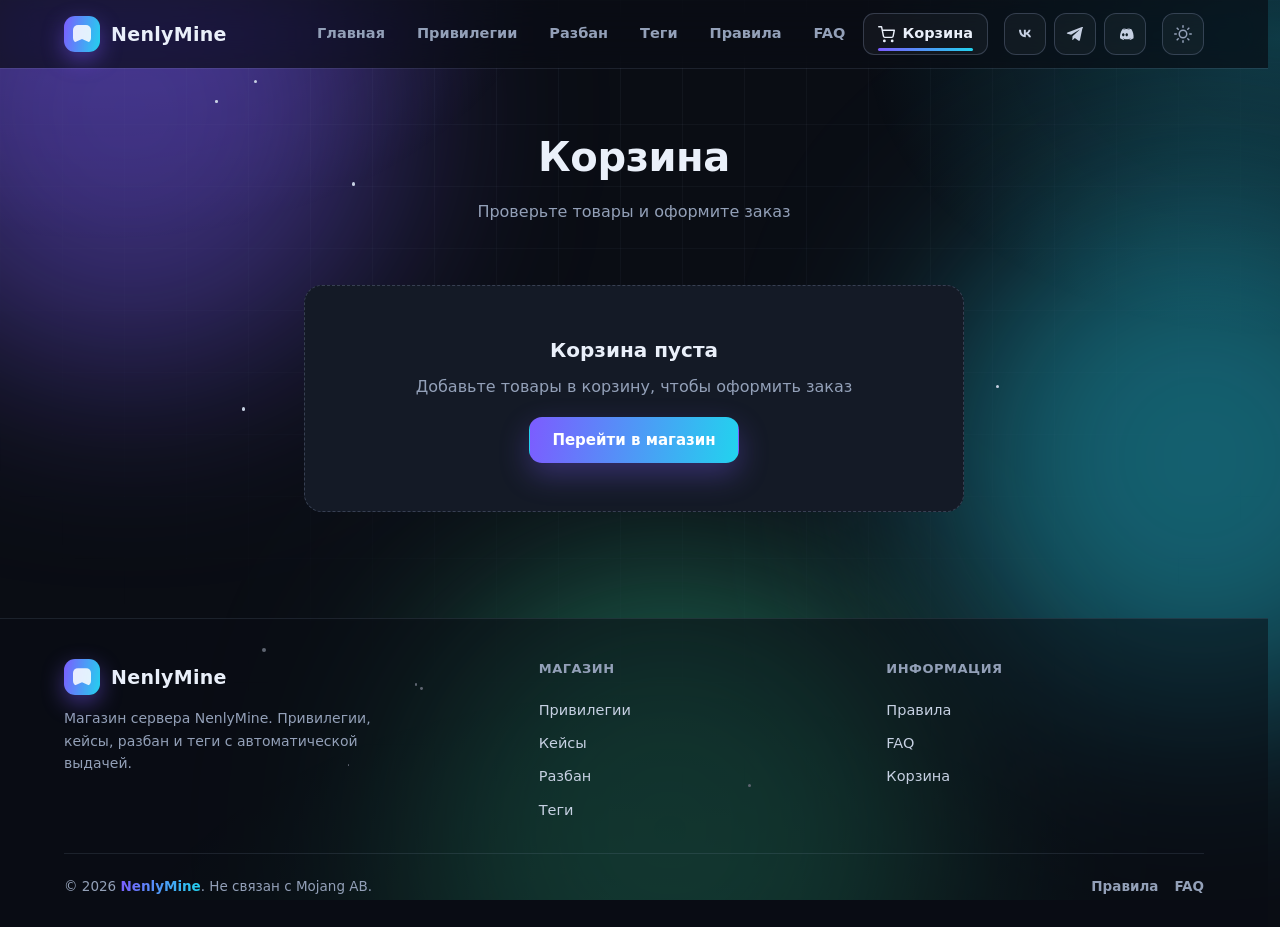
==== commit cd503ba6: "Фоновые эффекты и соцсети в шапке" ====
--- a/cart.html
+++ b/cart.html
@@ -101,11 +101,6 @@
                         <span class="logo-text">NenlyMine</span>
                     </a>
                     <p class="footer-about">Магазин сервера NenlyMine. Привилегии, кейсы, разбан и теги с автоматической выдачей.</p>
-                    <div class="socials">
-                        <a href="#" aria-label="VK" title="VK"><svg viewBox="0 0 24 24" width="20" height="20" fill="currentColor"><path d="M12.8 16.2c-5.3 0-8.7-3.7-8.8-9.9h2.7c.1 4.6 2.2 6.5 3.8 6.9V6.3h2.6v3.9c1.6-.2 3.2-1.9 3.8-3.9h2.6c-.4 2.5-2.1 4.2-3.3 4.9 1.2.6 3.2 2.1 3.9 5h-2.9c-.6-1.9-2.1-3.3-4.1-3.6v3.6h-.3z"/></svg></a>
-                        <a href="#" aria-label="Telegram" title="Telegram"><svg viewBox="0 0 24 24" width="20" height="20" fill="currentColor"><path d="M21.9 4.3 18.6 20c-.2 1.1-.9 1.4-1.8.9l-5-3.7-2.4 2.3c-.3.3-.5.5-1 .5l.3-5 9.1-8.2c.4-.4-.1-.6-.6-.2L6.8 13.1l-4.9-1.5c-1.1-.3-1.1-1 .2-1.5l19.1-7.4c.9-.3 1.7.2 1.4 1.6z"/></svg></a>
-                        <a href="#" aria-label="Discord" title="Discord"><svg viewBox="0 0 24 24" width="20" height="20" fill="currentColor"><path d="M19.3 5.3A16 16 0 0 0 15.2 4l-.2.4a13 13 0 0 1 3.6 1.8 11.4 11.4 0 0 0-9.2 0A13 13 0 0 1 13 4.4L12.8 4a16 16 0 0 0-4 1.3C5.8 9.5 5 13.6 5.4 17.6a16 16 0 0 0 4.9 2.4l.6-1a10 10 0 0 1-1.7-.8l.4-.3a11 11 0 0 0 9.6 0l.4.3c-.5.3-1.1.6-1.7.8l.6 1a16 16 0 0 0 4.9-2.4c.5-4.6-.8-8.7-3.1-12.3zM9.7 15.1c-.9 0-1.7-.9-1.7-2s.8-2 1.7-2 1.7.9 1.7 2-.8 2-1.7 2zm4.6 0c-.9 0-1.7-.9-1.7-2s.8-2 1.7-2 1.7.9 1.7 2-.7 2-1.7 2z"/></svg></a>
-                    </div>
                 </div>
                 <div class="footer-col">
                     <h4>Магазин</h4>
--- a/style.css
+++ b/style.css
@@ -183,6 +183,37 @@
     opacity: .5;
 }
 
+/* ---------- Живой фон: плавающие пятна + мерцающие точки ---------- */
+.bgfx { position: fixed; inset: 0; z-index: -1; overflow: hidden; pointer-events: none; }
+.bg-orb {
+    position: absolute; display: block; width: 520px; height: 520px;
+    border-radius: 50%; filter: blur(95px); mix-blend-mode: screen;
+    opacity: .42; will-change: transform;
+}
+[data-theme="light"] .bg-orb { mix-blend-mode: normal; opacity: .28; }
+
+@keyframes orbDrift {
+    0% { transform: translate3d(0, 0, 0) scale(1); }
+    50% { transform: translate3d(48px, 34px, 0) scale(1.12); }
+    100% { transform: translate3d(-38px, 64px, 0) scale(.94); }
+}
+.bg-orb:nth-of-type(1) { top: -150px; left: -130px; background: var(--a1);
+    animation: orbDrift 27s ease-in-out infinite alternate; }
+.bg-orb:nth-of-type(2) { top: 22%; right: -180px; background: var(--a2);
+    animation: orbDrift 32s ease-in-out infinite alternate-reverse; }
+.bg-orb:nth-of-type(3) { bottom: -190px; left: 32%; background: var(--a3);
+    animation: orbDrift 38s ease-in-out infinite alternate; }
+
+@keyframes bgTwinkle {
+    0%, 100% { opacity: .16; transform: scale(.75); }
+    50% { opacity: .55; transform: scale(1.3); }
+}
+.bg-dot {
+    position: absolute; display: block; border-radius: 50%;
+    background: currentColor; color: var(--text-soft);
+    animation: bgTwinkle 4s ease-in-out infinite;
+}
+
 ::selection { background: rgba(124, 92, 255, .35); color: #fff; }
 
 /* Скроллбар */
@@ -194,8 +225,15 @@
 /* ---------- Типографика-утилиты ---------- */
 .grad-text {
     background: var(--grad);
+    background-size: 200% auto;
     -webkit-background-clip: text; background-clip: text;
     color: transparent;
+    animation: gradFlow 7s linear infinite;
+}
+
+@keyframes gradFlow {
+    0% { background-position: 0% 50%; }
+    100% { background-position: 200% 50%; }
 }
 
 /* ---------- Кнопки ---------- */
@@ -211,11 +249,21 @@
 
 .btn-primary,
 .btn-buy {
+    position: relative; overflow: hidden;
     background: var(--grad); color: #fff;
     box-shadow: 0 12px 30px rgba(124, 92, 255, .32);
 }
 .btn-primary:hover,
 .btn-buy:hover { box-shadow: 0 16px 40px rgba(124, 92, 255, .5); transform: translateY(-1px); }
+.btn-primary::after,
+.btn-buy::after {
+    content: ""; position: absolute; top: 0; bottom: 0; left: -70%; width: 45%;
+    background: linear-gradient(105deg, transparent, rgba(255, 255, 255, .38), transparent);
+    transform: skewX(-20deg);
+    transition: left .55s ease;
+}
+.btn-primary:hover::after,
+.btn-buy:hover::after { left: 135%; }
 
 .btn-outline {
     background: var(--icon-btn-bg); border-color: var(--border-strong); color: var(--text);
@@ -247,6 +295,11 @@
     position: sticky; top: 0; z-index: 100;
     background: transparent;
     border-bottom: 1px solid var(--border);
+    transition: border-color .3s ease, box-shadow .3s ease;
+}
+.site-header.is-scrolled {
+    border-bottom-color: var(--border-strong);
+    box-shadow: 0 10px 34px rgba(3, 6, 14, .38);
 }
 .site-header::before {
     content: ""; position: absolute; inset: 0; z-index: -1;
@@ -298,12 +351,19 @@
     transition: color .2s, border-color .2s, background .2s, transform .15s;
 }
 .theme-toggle:hover, .cart-link:hover { color: var(--text); border-color: var(--a2); background: var(--hover); }
+.theme-toggle { position: relative; }
 .theme-toggle svg, .cart-link svg { pointer-events: none; }
-
-.icon-sun { display: block; }
-.icon-moon { display: none; }
-[data-theme="light"] .icon-sun { display: none; }
-[data-theme="light"] .icon-moon { display: block; }
+.theme-toggle .icon-sun, .theme-toggle .icon-moon { top: 50%; left: 50%; margin: -9px 0 0 -9px; }
+
+.icon-sun, .icon-moon {
+    position: absolute;
+    transition: opacity .35s ease, transform .45s cubic-bezier(.3,.8,.3,1);
+    pointer-events: none;
+}
+.icon-sun { opacity: 1; transform: scale(1) rotate(0deg); }
+.icon-moon { opacity: 0; transform: scale(.4) rotate(-90deg); }
+[data-theme="light"] .icon-sun { opacity: 0; transform: scale(.4) rotate(90deg); }
+[data-theme="light"] .icon-moon { opacity: 1; transform: scale(1) rotate(0deg); }
 
 /* Ссылка на корзину — с текстом */
 .cart-link { width: auto; gap: 8px; padding: 0 14px; position: relative; font-size: 14px; font-weight: 700; color: var(--text); }
@@ -328,6 +388,28 @@
 .icon-close { display: none; }
 .hamburger.active .icon-burger { display: none; }
 .hamburger.active .icon-close { display: block; }
+
+/* ---------- Соцсети в шапке (правый верхний угол) ---------- */
+.site-header .logo { order: 0; }
+.site-header .nav { order: 1; }
+.site-header .header-socials { order: 2; }
+.site-header .theme-toggle { order: 3; }
+.site-header .hamburger { order: 4; }
+
+.header-socials { display: flex; align-items: center; gap: 8px; }
+.hs {
+    width: 42px; height: 42px; border-radius: 12px;
+    display: inline-flex; align-items: center; justify-content: center;
+    border: 1px solid var(--border-strong);
+    background: var(--icon-btn-bg); color: var(--text-soft);
+    transition: color .2s, border-color .2s, transform .18s, box-shadow .2s;
+}
+.hs svg { pointer-events: none; }
+.hs.s-vk { --brand: #2688EB; }
+.hs.s-tg { --brand: #2AABEE; }
+.hs.s-ds { --brand: #5865F2; }
+.hs:hover { transform: translateY(-2px); color: var(--brand); border-color: var(--brand);
+    box-shadow: 0 8px 22px color-mix(in srgb, var(--brand) 35%, transparent); }
 
 /* =========================================================================
    Главная: hero, статистика, секции, карточки
@@ -397,7 +479,9 @@
 .stat { text-align: center; padding: 6px 10px; }
 .stat + .stat { border-left: 1px solid var(--border); }
 .stat-num { display: block; font-size: 30px; font-weight: 800; letter-spacing: -.5px;
-    background: var(--grad); -webkit-background-clip: text; background-clip: text; color: transparent; }
+    background: var(--grad); background-size: 200% auto;
+    -webkit-background-clip: text; background-clip: text; color: transparent;
+    animation: gradFlow 7s linear infinite; }
 .stat-label { font-size: 13px; color: var(--muted); font-weight: 600; }
 
 /* ---------- Секции ---------- */
@@ -600,12 +684,12 @@
 /* ---------- FAQ ---------- */
 .faq-block { max-width: 760px; margin: 0 auto; display: flex; flex-direction: column; gap: 12px; }
 .faq-item { border: 1px solid var(--border); border-radius: 15px; overflow: hidden;
-    background: var(--panel); transition: border-color .2s; }
-.faq-item:hover { border-color: var(--border-strong); }
+    background: var(--panel); transition: border-color .2s, transform .2s; }
+.faq-item:hover { border-color: var(--border-strong); transform: translateY(-2px); }
 .faq-q { width: 100%; display: flex; align-items: center; gap: 12px; padding: 17px 18px;
     background: none; border: 0; color: var(--text); font-size: 15.5px;
     font-weight: 700; font-family: inherit; text-align: left; cursor: pointer; }
-.faq-q .faq-arrow { margin-left: auto; transition: transform .25s; color: var(--muted); flex-shrink: 0;
+.faq-q .faq-arrow { margin-left: auto; transition: transform .25s, color .25s; color: var(--muted); flex-shrink: 0;
     width: 20px; height: 20px; border-radius: 6px; position: relative; }
 .faq-q .faq-arrow::before {
     content: ""; position: absolute; inset: 0;
@@ -614,8 +698,11 @@
     mask: url("data:image/svg+xml,%3Csvg xmlns='http://www.w3.org/2000/svg' viewBox='0 0 24 24' fill='none' stroke='%23000' stroke-width='2.4' stroke-linecap='round' stroke-linejoin='round'%3E%3Cpath d='m6 9 6 6 6-6'/%3E%3C/svg%3E") center / 18px 18px no-repeat;
 }
 .faq-item.open .faq-arrow { transform: rotate(180deg); color: var(--a2); }
-.faq-a { display: none; padding: 0 18px 17px; color: var(--muted); font-size: 14px; line-height: 1.65; }
-.faq-item.open .faq-a { display: block; }
+.faq-a { display: grid; grid-template-rows: 0fr;
+    transition: grid-template-rows .38s cubic-bezier(.2,.75,.3,1); }
+.faq-a p { overflow: hidden; min-height: 0; padding: 0 18px 17px; margin: 0;
+    color: var(--muted); font-size: 14px; line-height: 1.65; }
+.faq-item.open .faq-a { grid-template-rows: 1fr; }
 
 /* ---------- Корзина ---------- */
 .cart-page { max-width: 660px; margin: 0 auto; }
@@ -680,6 +767,50 @@
 /* ---------- Служебное ---------- */
 .btn-add-cart { cursor: pointer; }
 .btn-add-cart.is-added { border-color: var(--a3); color: var(--a3); }
+
+/* ---------- Анимации ---------- */
+@keyframes fadeUp {
+    from { opacity: 0; transform: translateY(20px); }
+    to { opacity: 1; transform: none; }
+}
+
+/* Появление hero при загрузке */
+.hero .hero-copy > * { animation: fadeUp .6s ease both; }
+.hero .hero-copy > *:nth-child(2) { animation-delay: .08s; }
+.hero .hero-copy > *:nth-child(3) { animation-delay: .16s; }
+.hero .hero-copy > *:nth-child(4) { animation-delay: .24s; }
+.hero .hero-copy > *:nth-child(5) { animation-delay: .32s; }
+.hero-panel { animation: fadeUp .65s cubic-bezier(.2,.7,.3,1) .18s both; }
+.stats-grid { animation: fadeUp .55s ease .28s both; }
+.page-hero .page-hero-title, .page-hero .page-hero-sub { animation: fadeUp .55s ease both; }
+.page-hero .page-hero-sub { animation-delay: .1s; }
+
+/* Плавное появление карточек: JS ставит --i для ступенчатой задержки */
+html.js .grid > * {
+    opacity: 0;
+    animation: fadeUp .55s cubic-bezier(.2,.7,.3,1) both;
+    animation-delay: calc(var(--i, 0) * 55ms);
+}
+
+/* Секции всплывают при прокрутке (IntersectionObserver добавляет .in) */
+html.js .reveal { opacity: 0; transform: translateY(24px);
+    transition: opacity .6s ease, transform .65s cubic-bezier(.2,.7,.3,1); }
+html.js .reveal.in { opacity: 1; transform: none; }
+
+/* Ховер-свечение карточек чуть живее */
+.card::after { transition: opacity .35s ease; }
+.card:hover::after { opacity: .14; }
+
+/* Уважение к настройке «меньше движения» */
+@media (prefers-reduced-motion: reduce) {
+    *, *::before, *::after {
+        animation-duration: .001s !important;
+        animation-delay: 0s !important;
+        transition-duration: .001s !important;
+        transition-delay: 0s !important;
+    }
+    html.js .reveal { opacity: 1; transform: none; }
+}
 
 /* ---------- Адаптив ---------- */
 @media (max-width: 1040px) {
@@ -723,6 +854,7 @@
 }
 
 @media (max-width: 560px) {
+    .header-socials { display: none; }
     .cart-kind { min-width: 66px; font-size: 10.5px; padding: 5px 8px; }
     .toast { left: 16px; right: 16px; transform: translateY(20px); max-width: none; }
     .toast.show { transform: translateY(0); }
